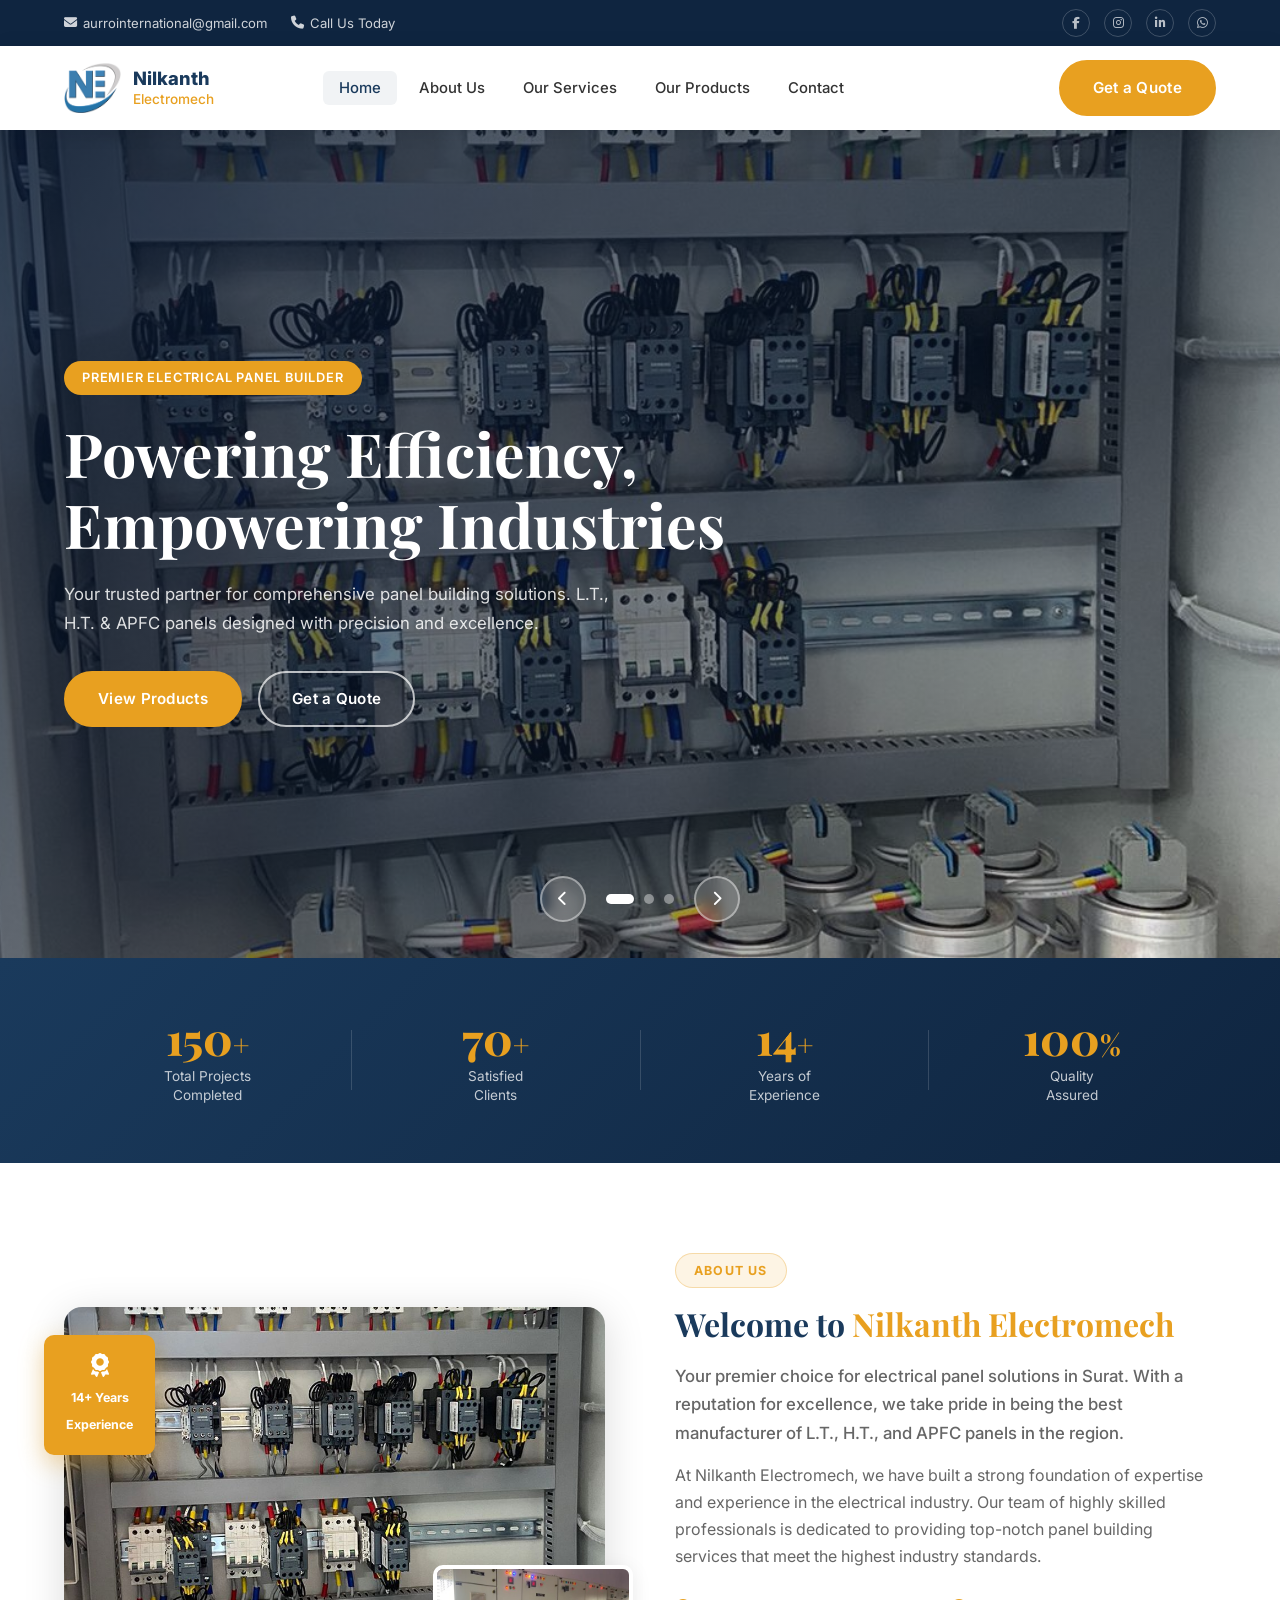
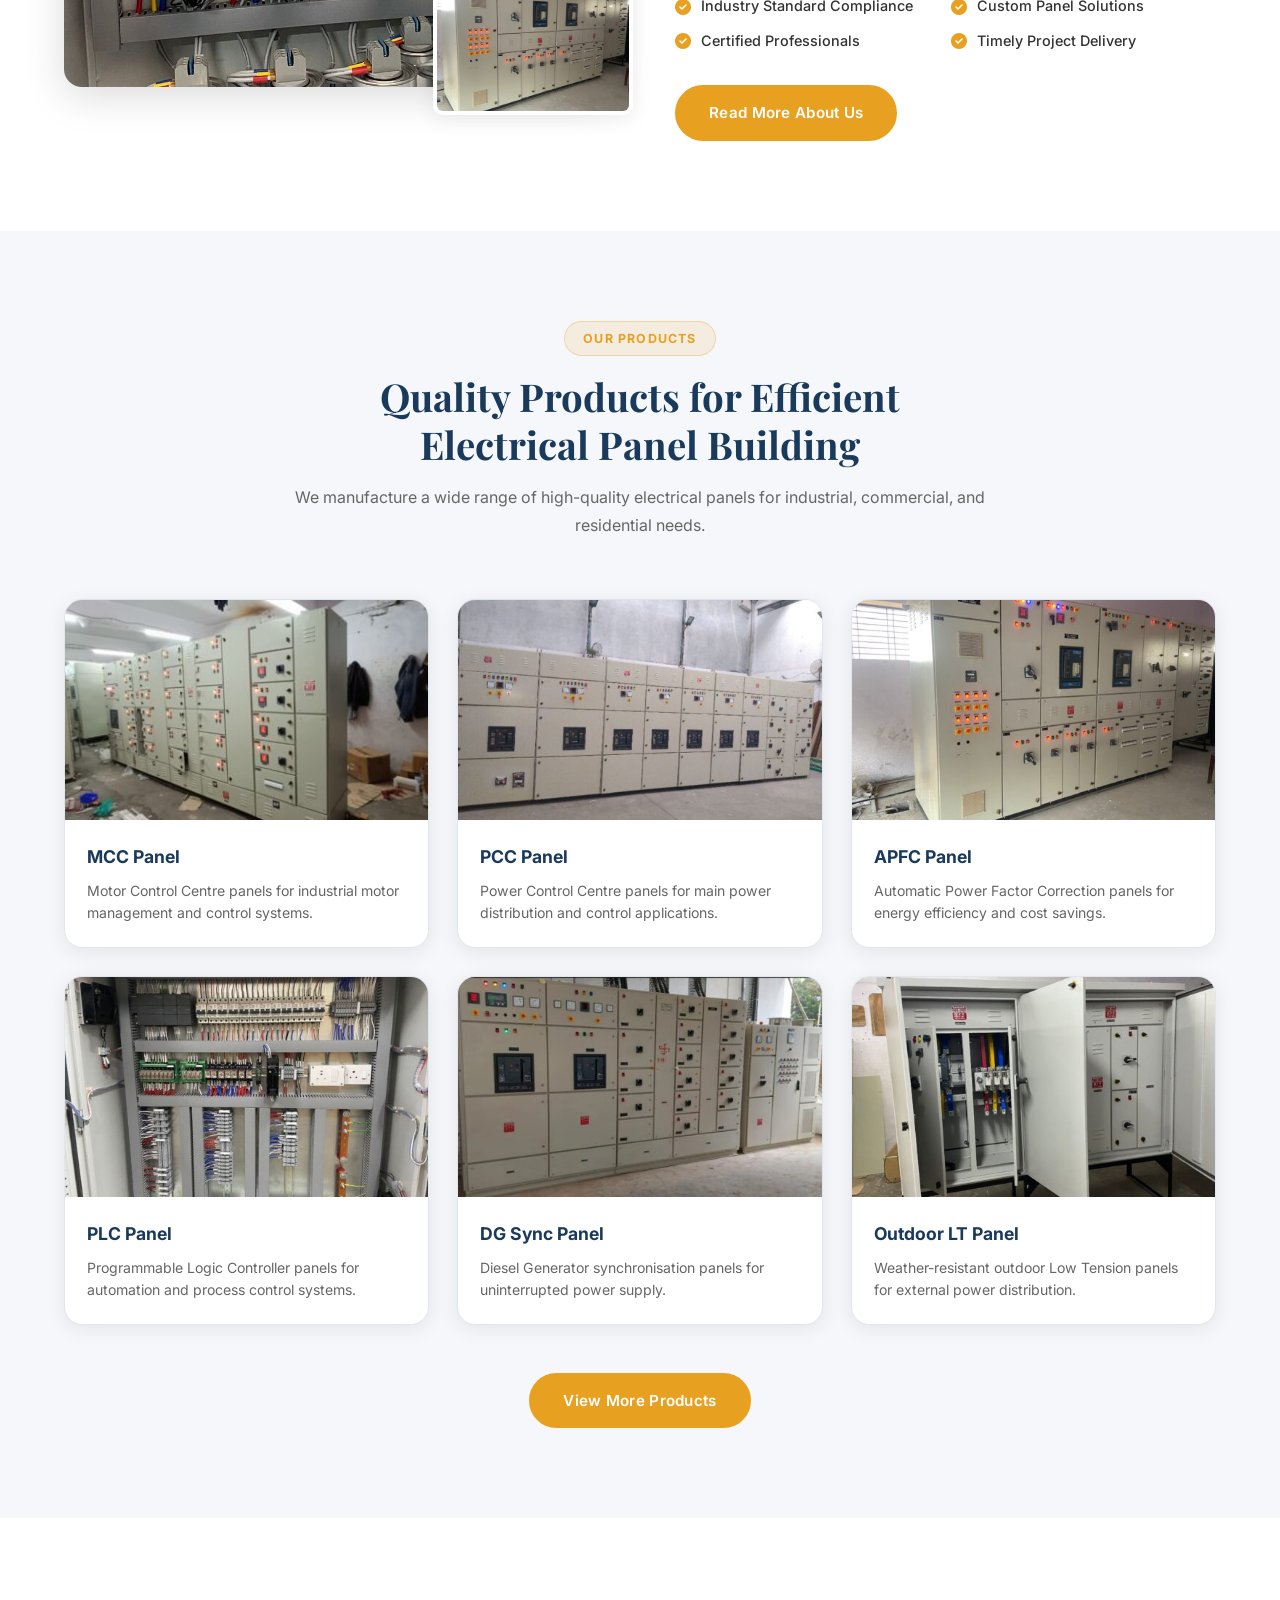
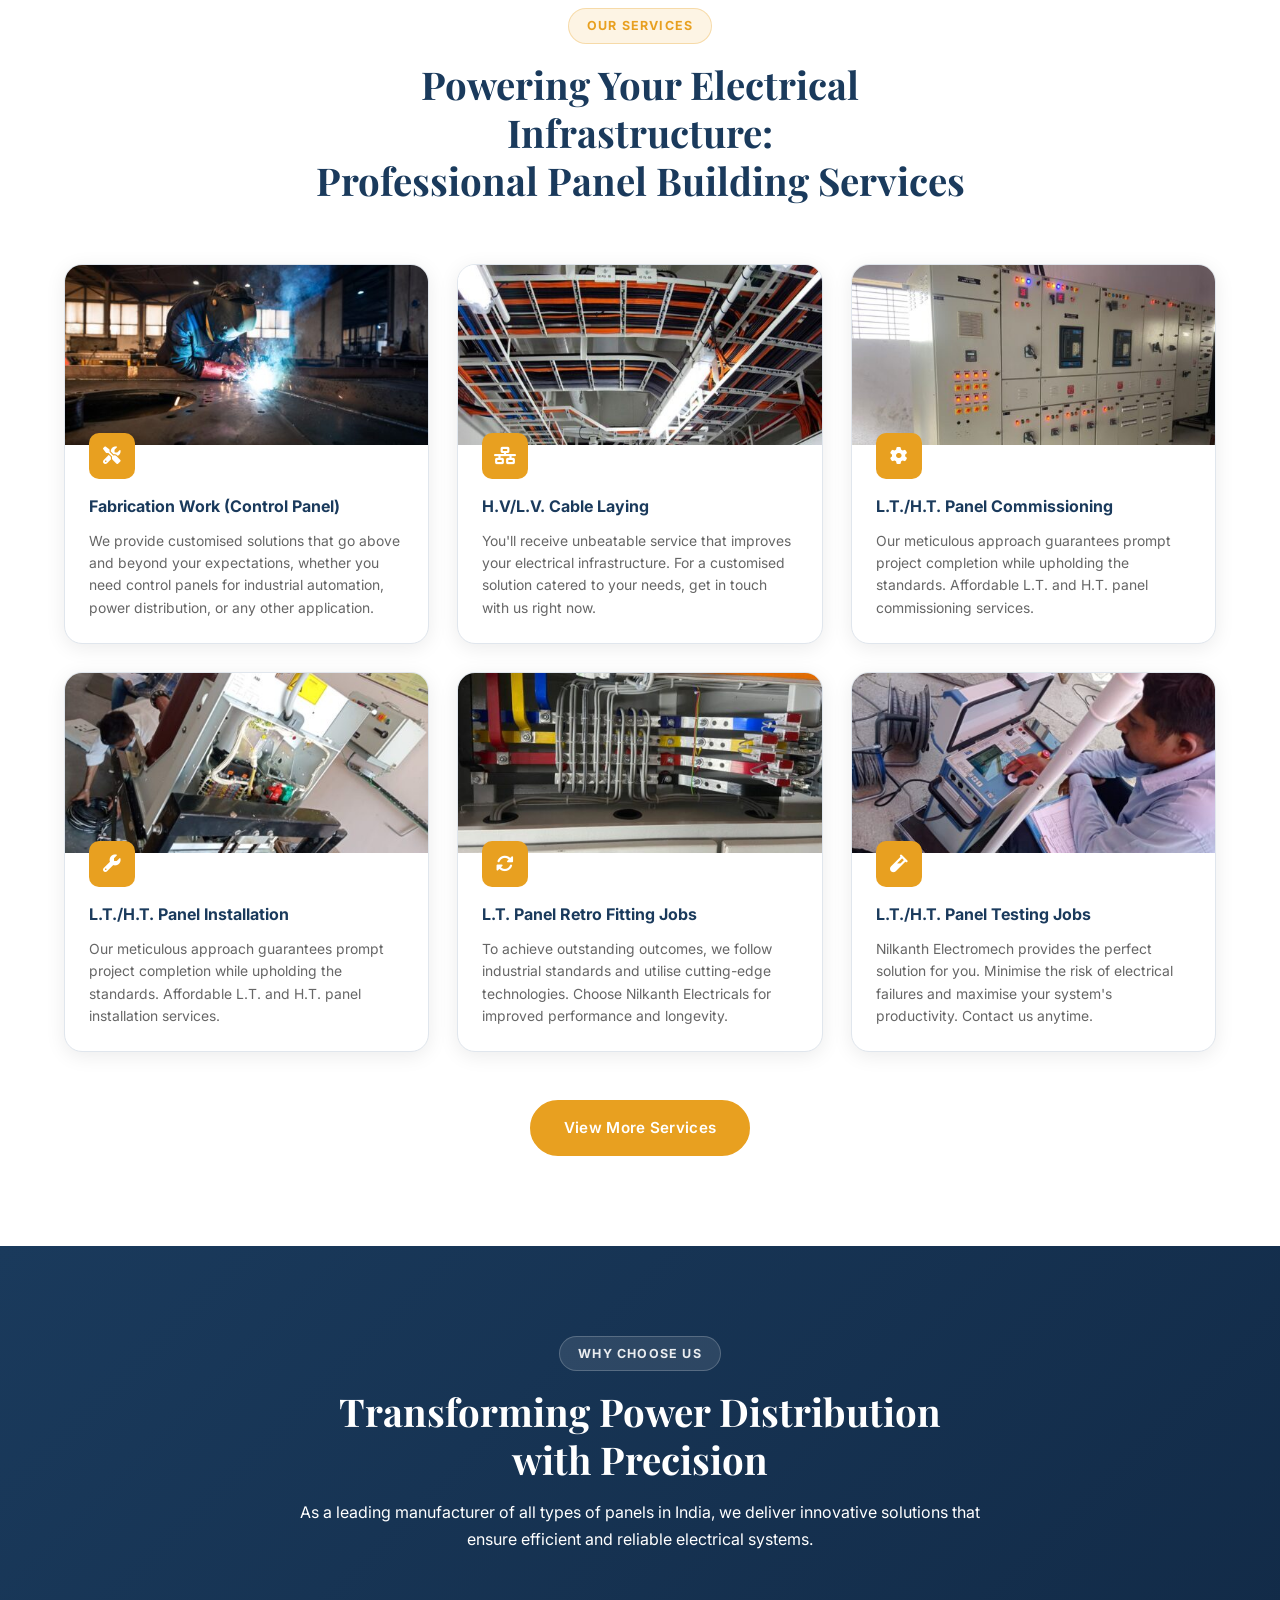
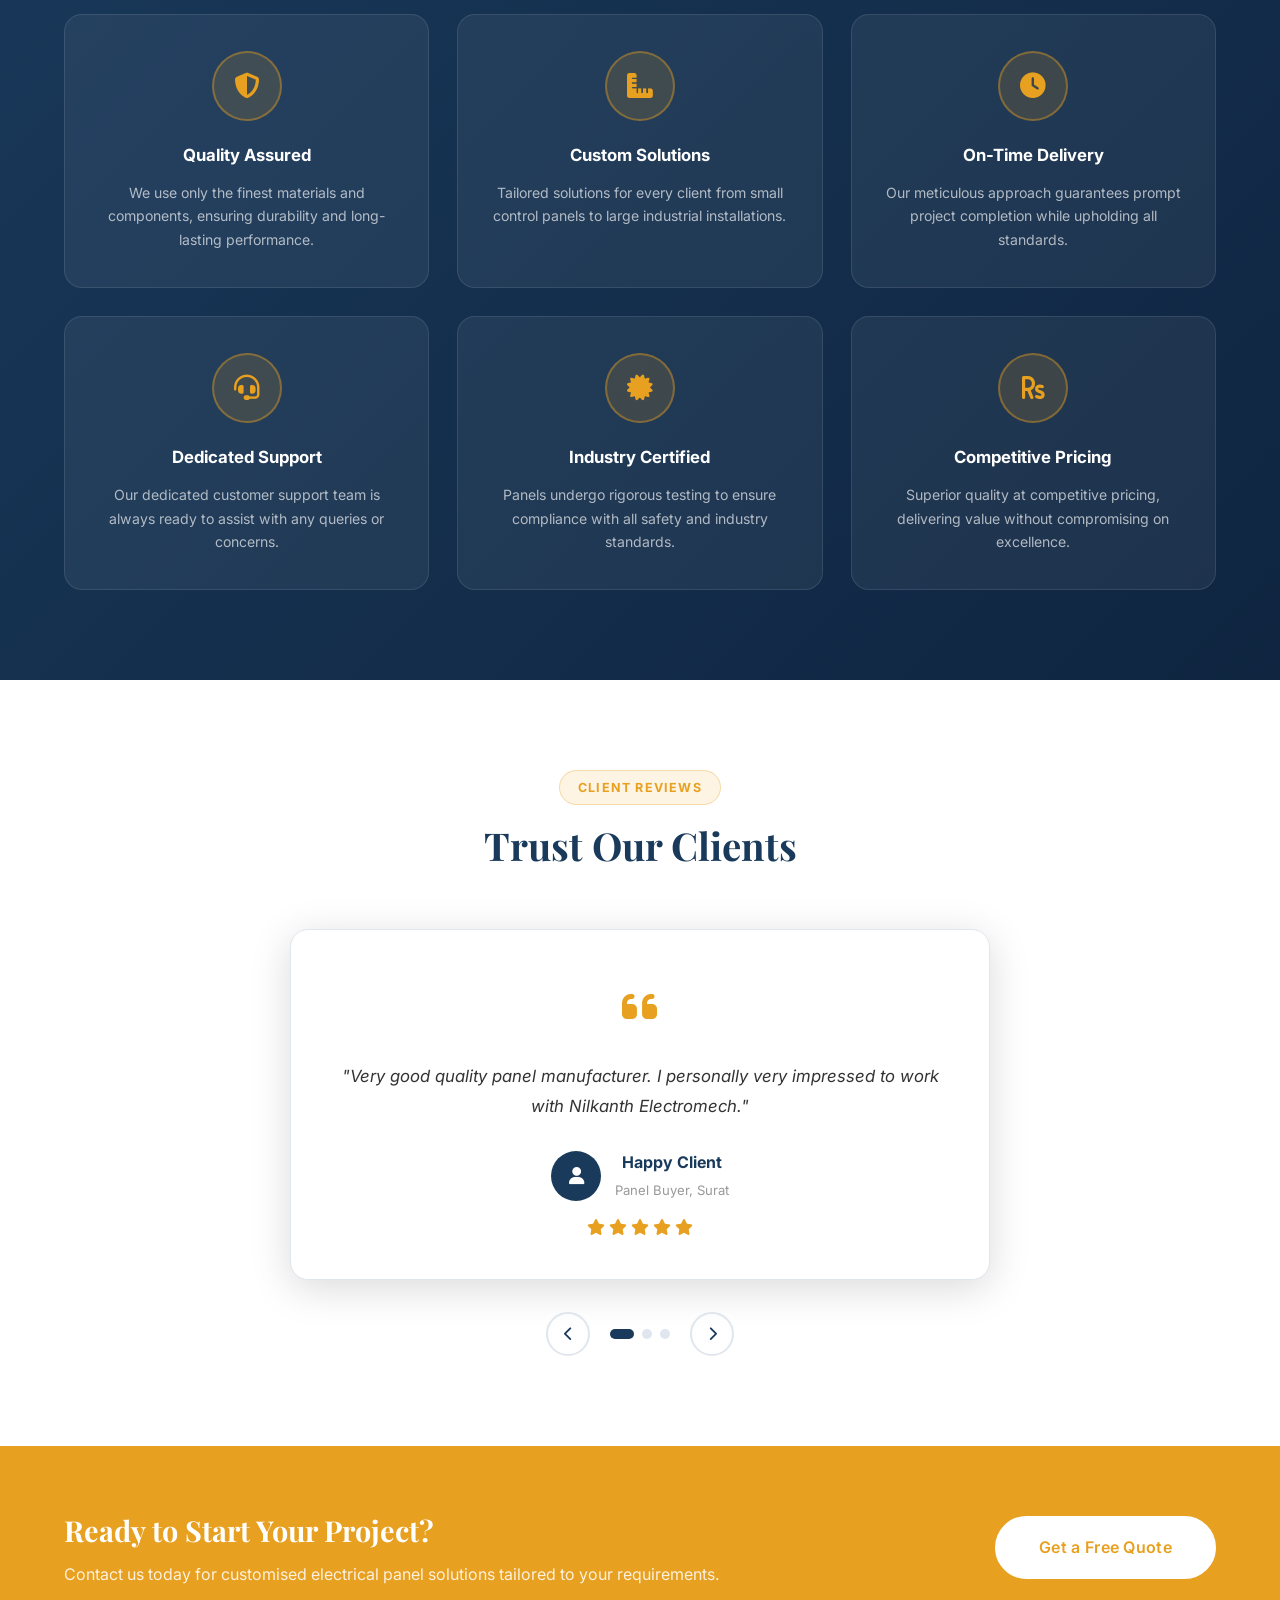
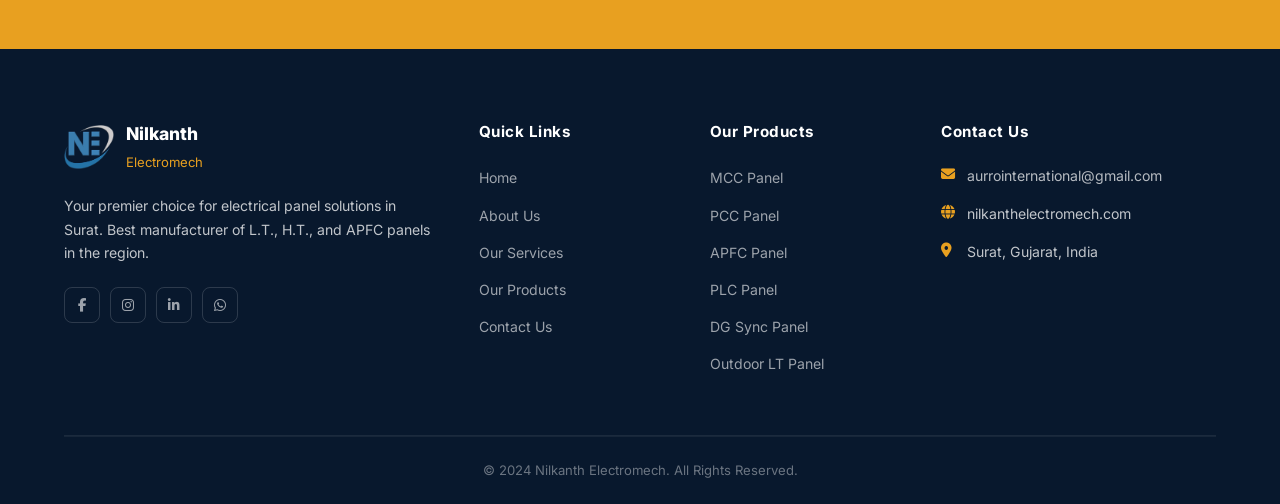
==== index.html @ 21f0c32d "Initial commit: Nilkanth Electromech website ready for GitHub Pages" ====
﻿<!DOCTYPE html>
<html lang="en">
<head>
  <meta charset="UTF-8">
  <meta name="viewport" content="width=device-width, initial-scale=1.0">
  <meta name="description" content="Nilkanth Electromech - Your premier choice for electrical panel solutions in Surat. Best manufacturer of L.T., H.T., and APFC panels.">
  <title>Nilkanth Electromech - Power Up Your Future</title>
  <link rel="stylesheet" href="style.css">
  <link href="https://fonts.googleapis.com/css2?family=Inter:wght@300;400;500;600;700;800&family=Playfair+Display:wght@600;700;800&display=swap" rel="stylesheet">
  <link rel="stylesheet" href="https://cdnjs.cloudflare.com/ajax/libs/font-awesome/6.5.0/css/all.min.css">
</head>
<body>
  <div class="topbar">
    <div class="container">
      <div class="topbar-left">
        <a href="mailto:aurrointernational@gmail.com"><i class="fas fa-envelope"></i> aurrointernational@gmail.com</a>
        <a href="tel:+91"><i class="fas fa-phone"></i> Call Us Today</a>
      </div>
      <div class="topbar-right">
        <a href="#" aria-label="Facebook"><i class="fab fa-facebook-f"></i></a>
        <a href="#" aria-label="Instagram"><i class="fab fa-instagram"></i></a>
        <a href="#" aria-label="LinkedIn"><i class="fab fa-linkedin-in"></i></a>
        <a href="#" aria-label="WhatsApp"><i class="fab fa-whatsapp"></i></a>
      </div>
    </div>
  </div>
  <header class="header" id="header">
    <div class="container">
      <div class="header-inner">
        <a href="index.html" class="logo">
          <img src="images/NE@2x.png" alt="Nilkanth Electromech" onerror="this.style.display='none';document.querySelector('.logo-fallback').style.display='block'">
          <span class="logo-fallback" style="display:none;font-size:1.3rem;font-weight:800;color:#1a3a5c">NE</span>
          <div class="logo-text"><strong>Nilkanth</strong><span>Electromech</span></div>
        </a>
        <nav class="nav" id="nav">
          <ul>
            <li><a href="index.html" class="active">Home</a></li>
            <li><a href="about.html">About Us</a></li>
            <li><a href="services.html">Our Services</a></li>
            <li><a href="products.html">Our Products</a></li>
            <li><a href="contact.html">Contact</a></li>
          </ul>
        </nav>
        <a href="contact.html" class="btn btn-primary header-cta">Get a Quote</a>
        <button class="hamburger" id="hamburger" aria-label="Menu"><span></span><span></span><span></span></button>
      </div>
    </div>
  </header>
  <section class="hero" id="hero">
    <div class="hero-slides">
      <div class="hero-slide active" style="background-image:url('images/APFC_NEW_2-1200x675.jpg')">
        <div class="hero-overlay"></div>
        <div class="hero-content container">
          <span class="hero-tag">Premier Electrical Panel Builder</span>
          <h1>Powering Efficiency,<br>Empowering Industries</h1>
          <p>Your trusted partner for comprehensive panel building solutions. L.T., H.T. & APFC panels designed with precision and excellence.</p>
          <div class="hero-btns">
            <a href="products.html" class="btn btn-primary">View Products</a>
            <a href="contact.html" class="btn btn-outline-white">Get a Quote</a>
          </div>
        </div>
      </div>
      <div class="hero-slide" style="background-image:url('images/MCC_1-1200x541.jpg')">
        <div class="hero-overlay"></div>
        <div class="hero-content container">
          <span class="hero-tag">Quality Products</span>
          <h1>Quality Products for<br>Efficient Panel Building</h1>
          <p>From small-scale control panels to large industrial installations, we provide reliable innovative solutions.</p>
          <div class="hero-btns">
            <a href="products.html" class="btn btn-primary">Our Products</a>
            <a href="about.html" class="btn btn-outline-white">Learn More</a>
          </div>
        </div>
      </div>
      <div class="hero-slide" style="background-image:url('images/fabrication_work-1200x675.jpg')">
        <div class="hero-overlay"></div>
        <div class="hero-content container">
          <span class="hero-tag">Professional Services</span>
          <h1>Powering Your Electrical<br>Infrastructure</h1>
          <p>Professional panel building services from fabrication and installation to commissioning and testing.</p>
          <div class="hero-btns">
            <a href="services.html" class="btn btn-primary">Our Services</a>
            <a href="contact.html" class="btn btn-outline-white">Contact Us</a>
          </div>
        </div>
      </div>
    </div>
    <div class="hero-controls">
      <button class="hero-prev" id="heroPrev" aria-label="Previous"><i class="fas fa-chevron-left"></i></button>
      <div class="hero-dots" id="heroDots">
        <span class="dot active" data-index="0"></span>
        <span class="dot" data-index="1"></span>
        <span class="dot" data-index="2"></span>
      </div>
      <button class="hero-next" id="heroNext" aria-label="Next"><i class="fas fa-chevron-right"></i></button>
    </div>
  </section>
  <section class="stats-banner">
    <div class="container">
      <div class="stats-grid">
        <div class="stat-item"><div class="stat-number" data-count="150">0<span>+</span></div><div class="stat-label">Total Projects<br>Completed</div></div>
        <div class="stat-divider"></div>
        <div class="stat-item"><div class="stat-number" data-count="70">0<span>+</span></div><div class="stat-label">Satisfied<br>Clients</div></div>
        <div class="stat-divider"></div>
        <div class="stat-item"><div class="stat-number" data-count="14">0<span>+</span></div><div class="stat-label">Years of<br>Experience</div></div>
        <div class="stat-divider"></div>
        <div class="stat-item"><div class="stat-number" data-count="100">0<span>%</span></div><div class="stat-label">Quality<br>Assured</div></div>
      </div>
    </div>
  </section>
  <section class="about-section section-pad">
    <div class="container">
      <div class="about-grid">
        <div class="about-images">
          <div class="img-main"><img src="images/APFC_NEW_2-1200x675.jpg" alt="Nilkanth Electromech Panel Manufacturing" loading="lazy"></div>
          <div class="img-secondary"><img src="images/Installation-e1691741094181-768x576.jpg" alt="Panel Installation" loading="lazy"></div>
          <div class="img-badge"><i class="fas fa-award"></i><span>14+ Years<br>Experience</span></div>
        </div>
        <div class="about-text">
          <span class="section-tag">About Us</span>
          <h2>Welcome to <span class="highlight">Nilkanth Electromech</span></h2>
          <p class="lead">Your premier choice for electrical panel solutions in Surat. With a reputation for excellence, we take pride in being the best manufacturer of L.T., H.T., and APFC panels in the region.</p>
          <p>At Nilkanth Electromech, we have built a strong foundation of expertise and experience in the electrical industry. Our team of highly skilled professionals is dedicated to providing top-notch panel building services that meet the highest industry standards.</p>
          <div class="about-features">
            <div class="feature-item"><i class="fas fa-check-circle"></i> Industry Standard Compliance</div>
            <div class="feature-item"><i class="fas fa-check-circle"></i> Custom Panel Solutions</div>
            <div class="feature-item"><i class="fas fa-check-circle"></i> Certified Professionals</div>
            <div class="feature-item"><i class="fas fa-check-circle"></i> Timely Project Delivery</div>
          </div>
          <a href="about.html" class="btn btn-primary">Read More About Us</a>
        </div>
      </div>
    </div>
  </section>
  <section class="products-section section-pad bg-light">
    <div class="container">
      <div class="section-header">
        <span class="section-tag">Our Products</span>
        <h2>Quality Products for Efficient<br>Electrical Panel Building</h2>
        <p>We manufacture a wide range of high-quality electrical panels for industrial, commercial, and residential needs.</p>
      </div>
      <div class="products-grid">
        <div class="product-card"><div class="product-img"><img src="images/MCC_1-500x225.jpg" alt="MCC Panel" loading="lazy"><div class="product-overlay"><a href="products.html" class="btn btn-small">View Details</a></div></div><div class="product-info"><h3>MCC Panel</h3><p>Motor Control Centre panels for industrial motor management and control systems.</p></div></div>
        <div class="product-card"><div class="product-img"><img src="images/PPC-Panel-500x375.jpeg" alt="PCC Panel" loading="lazy"><div class="product-overlay"><a href="products.html" class="btn btn-small">View Details</a></div></div><div class="product-info"><h3>PCC Panel</h3><p>Power Control Centre panels for main power distribution and control applications.</p></div></div>
        <div class="product-card"><div class="product-img"><img src="images/APFC_NEW_1-500x375.jpg" alt="APFC Panel" loading="lazy"><div class="product-overlay"><a href="products.html" class="btn btn-small">View Details</a></div></div><div class="product-info"><h3>APFC Panel</h3><p>Automatic Power Factor Correction panels for energy efficiency and cost savings.</p></div></div>
        <div class="product-card"><div class="product-img"><img src="images/PLC_NEW_1-500x375.jpg" alt="PLC Panel" loading="lazy"><div class="product-overlay"><a href="products.html" class="btn btn-small">View Details</a></div></div><div class="product-info"><h3>PLC Panel</h3><p>Programmable Logic Controller panels for automation and process control systems.</p></div></div>
        <div class="product-card"><div class="product-img"><img src="images/DG-Sync_1-500x277.jpg" alt="DG Sync Panel" loading="lazy"><div class="product-overlay"><a href="products.html" class="btn btn-small">View Details</a></div></div><div class="product-info"><h3>DG Sync Panel</h3><p>Diesel Generator synchronisation panels for uninterrupted power supply.</p></div></div>
        <div class="product-card"><div class="product-img"><img src="images/Outdoor-lt_1-500x375.jpg" alt="Outdoor LT Panel" loading="lazy"><div class="product-overlay"><a href="products.html" class="btn btn-small">View Details</a></div></div><div class="product-info"><h3>Outdoor LT Panel</h3><p>Weather-resistant outdoor Low Tension panels for external power distribution.</p></div></div>
      </div>
      <div class="section-cta"><a href="products.html" class="btn btn-primary">View More Products</a></div>
    </div>
  </section>
  <section class="services-section section-pad">
    <div class="container">
      <div class="section-header">
        <span class="section-tag">Our Services</span>
        <h2>Powering Your Electrical Infrastructure:<br>Professional Panel Building Services</h2>
      </div>
      <div class="services-grid">
        <div class="service-card"><div class="service-img"><img src="images/fabrication_work-500x281.jpg" alt="Fabrication Work" loading="lazy"></div><div class="service-content"><div class="service-icon"><i class="fas fa-tools"></i></div><h3>Fabrication Work (Control Panel)</h3><p>We provide customised solutions that go above and beyond your expectations, whether you need control panels for industrial automation, power distribution, or any other application.</p></div></div>
        <div class="service-card"><div class="service-img"><img src="images/cable_laying-500x281.jpg" alt="Cable Laying" loading="lazy"></div><div class="service-content"><div class="service-icon"><i class="fas fa-network-wired"></i></div><h3>H.V/L.V. Cable Laying</h3><p>You'll receive unbeatable service that improves your electrical infrastructure. For a customised solution catered to your needs, get in touch with us right now.</p></div></div>
        <div class="service-card"><div class="service-img"><img src="images/s_3-500x281.jpg" alt="Panel Commissioning" loading="lazy"></div><div class="service-content"><div class="service-icon"><i class="fas fa-cog"></i></div><h3>L.T./H.T. Panel Commissioning</h3><p>Our meticulous approach guarantees prompt project completion while upholding the standards. Affordable L.T. and H.T. panel commissioning services.</p></div></div>
        <div class="service-card"><div class="service-img"><img src="images/s_4-500x281.jpg" alt="Panel Installation" loading="lazy"></div><div class="service-content"><div class="service-icon"><i class="fas fa-wrench"></i></div><h3>L.T./H.T. Panel Installation</h3><p>Our meticulous approach guarantees prompt project completion while upholding the standards. Affordable L.T. and H.T. panel installation services.</p></div></div>
        <div class="service-card"><div class="service-img"><img src="images/s_5-500x281.jpg" alt="Retro Fitting" loading="lazy"></div><div class="service-content"><div class="service-icon"><i class="fas fa-sync-alt"></i></div><h3>L.T. Panel Retro Fitting Jobs</h3><p>To achieve outstanding outcomes, we follow industrial standards and utilise cutting-edge technologies. Choose Nilkanth Electricals for improved performance and longevity.</p></div></div>
        <div class="service-card"><div class="service-img"><img src="images/s_6-500x281.jpg" alt="Panel Testing" loading="lazy"></div><div class="service-content"><div class="service-icon"><i class="fas fa-vial"></i></div><h3>L.T./H.T. Panel Testing Jobs</h3><p>Nilkanth Electromech provides the perfect solution for you. Minimise the risk of electrical failures and maximise your system's productivity. Contact us anytime.</p></div></div>
      </div>
      <div class="section-cta"><a href="services.html" class="btn btn-primary">View More Services</a></div>
    </div>
  </section>
  <section class="why-us section-pad bg-dark-section">
    <div class="container">
      <div class="section-header light">
        <span class="section-tag light">Why Choose Us</span>
        <h2>Transforming Power Distribution<br>with Precision</h2>
        <p>As a leading manufacturer of all types of panels in India, we deliver innovative solutions that ensure efficient and reliable electrical systems.</p>
      </div>
      <div class="why-grid">
        <div class="why-item"><div class="why-icon"><i class="fas fa-shield-alt"></i></div><h4>Quality Assured</h4><p>We use only the finest materials and components, ensuring durability and long-lasting performance.</p></div>
        <div class="why-item"><div class="why-icon"><i class="fas fa-ruler-combined"></i></div><h4>Custom Solutions</h4><p>Tailored solutions for every client from small control panels to large industrial installations.</p></div>
        <div class="why-item"><div class="why-icon"><i class="fas fa-clock"></i></div><h4>On-Time Delivery</h4><p>Our meticulous approach guarantees prompt project completion while upholding all standards.</p></div>
        <div class="why-item"><div class="why-icon"><i class="fas fa-headset"></i></div><h4>Dedicated Support</h4><p>Our dedicated customer support team is always ready to assist with any queries or concerns.</p></div>
        <div class="why-item"><div class="why-icon"><i class="fas fa-certificate"></i></div><h4>Industry Certified</h4><p>Panels undergo rigorous testing to ensure compliance with all safety and industry standards.</p></div>
        <div class="why-item"><div class="why-icon"><i class="fas fa-rupee-sign"></i></div><h4>Competitive Pricing</h4><p>Superior quality at competitive pricing, delivering value without compromising on excellence.</p></div>
      </div>
    </div>
  </section>
  <section class="testimonials section-pad">
    <div class="container">
      <div class="section-header">
        <span class="section-tag">Client Reviews</span>
        <h2>Trust Our Clients</h2>
      </div>
      <div class="testimonial-wrapper">
        <div class="testimonial-card active" id="tCard0">
          <div class="quote-icon"><i class="fas fa-quote-left"></i></div>
          <p>"Very good quality panel manufacturer. I personally very impressed to work with Nilkanth Electromech."</p>
          <div class="testimonial-author"><div class="author-avatar"><i class="fas fa-user"></i></div><div><strong>Happy Client</strong><span>Panel Buyer, Surat</span></div></div>
          <div class="stars"><i class="fas fa-star"></i><i class="fas fa-star"></i><i class="fas fa-star"></i><i class="fas fa-star"></i><i class="fas fa-star"></i></div>
        </div>
        <div class="testimonial-card" id="tCard1">
          <div class="quote-icon"><i class="fas fa-quote-left"></i></div>
          <p>"Nilkanth Electromech is one of the best panel manufacturers in Surat and the services they provide are amazing. Keep it up and work like this!"</p>
          <div class="testimonial-author"><div class="author-avatar"><i class="fas fa-user"></i></div><div><strong>Industrial Client</strong><span>Manufacturing, Gujarat</span></div></div>
          <div class="stars"><i class="fas fa-star"></i><i class="fas fa-star"></i><i class="fas fa-star"></i><i class="fas fa-star"></i><i class="fas fa-star"></i></div>
        </div>
        <div class="testimonial-card" id="tCard2">
          <div class="quote-icon"><i class="fas fa-quote-left"></i></div>
          <p>"Excellent craftsmanship and professional services. Nilkanth Electromech delivered our APFC panels on time with perfect quality. Highly recommended!"</p>
          <div class="testimonial-author"><div class="author-avatar"><i class="fas fa-user"></i></div><div><strong>Satisfied Customer</strong><span>Commercial Project, Surat</span></div></div>
          <div class="stars"><i class="fas fa-star"></i><i class="fas fa-star"></i><i class="fas fa-star"></i><i class="fas fa-star"></i><i class="fas fa-star-half-alt"></i></div>
        </div>
        <div class="t-nav">
          <button id="tPrev"><i class="fas fa-chevron-left"></i></button>
          <div class="testimonial-dots">
            <span class="t-dot active" data-t="0"></span>
            <span class="t-dot" data-t="1"></span>
            <span class="t-dot" data-t="2"></span>
          </div>
          <button id="tNext"><i class="fas fa-chevron-right"></i></button>
        </div>
      </div>
    </div>
  </section>
  <section class="cta-strip">
    <div class="container">
      <div class="cta-strip-inner">
        <div><h3>Ready to Start Your Project?</h3><p>Contact us today for customised electrical panel solutions tailored to your requirements.</p></div>
        <a href="contact.html" class="btn btn-primary btn-large">Get a Free Quote</a>
      </div>
    </div>
  </section>
  <footer class="footer">
    <div class="container">
      <div class="footer-grid">
        <div class="footer-col">
          <a href="index.html" class="footer-logo-wrap">
            <img src="images/NE@2x.png" alt="Nilkanth Electromech" onerror="this.style.display='none'">
            <div class="footer-brand"><strong>Nilkanth</strong><span>Electromech</span></div>
          </a>
          <p>Your premier choice for electrical panel solutions in Surat. Best manufacturer of L.T., H.T., and APFC panels in the region.</p>
          <div class="footer-social">
            <a href="#" aria-label="Facebook"><i class="fab fa-facebook-f"></i></a>
            <a href="#" aria-label="Instagram"><i class="fab fa-instagram"></i></a>
            <a href="#" aria-label="LinkedIn"><i class="fab fa-linkedin-in"></i></a>
            <a href="#" aria-label="WhatsApp"><i class="fab fa-whatsapp"></i></a>
          </div>
        </div>
        <div class="footer-col"><h4>Quick Links</h4><ul><li><a href="index.html">Home</a></li><li><a href="about.html">About Us</a></li><li><a href="services.html">Our Services</a></li><li><a href="products.html">Our Products</a></li><li><a href="contact.html">Contact Us</a></li></ul></div>
        <div class="footer-col"><h4>Our Products</h4><ul><li><a href="products.html">MCC Panel</a></li><li><a href="products.html">PCC Panel</a></li><li><a href="products.html">APFC Panel</a></li><li><a href="products.html">PLC Panel</a></li><li><a href="products.html">DG Sync Panel</a></li><li><a href="products.html">Outdoor LT Panel</a></li></ul></div>
        <div class="footer-col"><h4>Contact Us</h4><div class="footer-contact"><div class="contact-item"><i class="fas fa-envelope"></i><a href="mailto:aurrointernational@gmail.com">aurrointernational@gmail.com</a></div><div class="contact-item"><i class="fas fa-globe"></i><span>nilkanthelectromech.com</span></div><div class="contact-item"><i class="fas fa-map-marker-alt"></i><span>Surat, Gujarat, India</span></div></div></div>
      </div>
      <div class="footer-bottom"><p>&copy; 2024 Nilkanth Electromech. All Rights Reserved.</p></div>
    </div>
  </footer>
  <a href="#" class="scroll-top" id="scrollTop" aria-label="Back to top"><i class="fas fa-chevron-up"></i></a>
  <script src="script.js"></script>
</body>
</html>
---- style.css ----
﻿/* ===== NILKANTH ELECTROMECH - MAIN STYLESHEET ===== */
:root {
  --primary: #1a3a5c;
  --primary-dark: #0f2540;
  --accent: #e8a020;
  --accent-dark: #c8841a;
  --text: #333;
  --text-light: #666;
  --text-muted: #999;
  --bg-light: #f5f7fa;
  --bg-dark: #0f2540;
  --white: #fff;
  --border: #e0e6ed;
  --shadow: 0 4px 20px rgba(0,0,0,0.08);
  --shadow-hover: 0 8px 40px rgba(0,0,0,0.15);
  --radius: 10px;
  --radius-lg: 18px;
  --transition: all 0.3s ease;
}
*,*::before,*::after{box-sizing:border-box;margin:0;padding:0}
html{scroll-behavior:smooth}
body{font-family:'Inter',sans-serif;color:var(--text);line-height:1.7;font-size:16px;overflow-x:hidden}
img{max-width:100%;height:auto;display:block}
a{text-decoration:none;color:inherit;transition:var(--transition)}
ul{list-style:none}
.container{max-width:1200px;margin:0 auto;padding:0 24px}
.section-pad{padding:90px 0}
.bg-light{background:var(--bg-light)}
/* BUTTONS */
.btn{display:inline-flex;align-items:center;gap:8px;padding:13px 32px;border-radius:50px;font-weight:600;font-size:.95rem;transition:var(--transition);cursor:pointer;border:2px solid transparent;letter-spacing:.3px}
.btn-primary{background:var(--accent);color:var(--white);border-color:var(--accent)}
.btn-primary:hover{background:var(--accent-dark);border-color:var(--accent-dark);transform:translateY(-2px);box-shadow:0 8px 24px rgba(232,160,32,.4)}
.btn-outline-white{background:transparent;color:var(--white);border-color:rgba(255,255,255,.7)}
.btn-outline-white:hover{background:var(--white);color:var(--primary)}
.btn-small{padding:9px 22px;font-size:.85rem}
.btn-large{padding:16px 42px;font-size:1rem}
/* TOPBAR */
.topbar{background:var(--primary-dark);color:rgba(255,255,255,.8);padding:9px 0;font-size:.82rem}
.topbar .container{display:flex;justify-content:space-between;align-items:center;flex-wrap:wrap;gap:8px}
.topbar-left{display:flex;gap:24px}
.topbar-left a{color:rgba(255,255,255,.8);display:flex;align-items:center;gap:6px}
.topbar-left a:hover{color:var(--accent)}
.topbar-right{display:flex;gap:14px}
.topbar-right a{color:rgba(255,255,255,.7);width:28px;height:28px;border:1px solid rgba(255,255,255,.2);border-radius:50%;display:flex;align-items:center;justify-content:center;font-size:.75rem}
.topbar-right a:hover{background:var(--accent);border-color:var(--accent);color:#fff}
/* HEADER */
.header{position:sticky;top:0;z-index:1000;background:#fff;box-shadow:0 2px 20px rgba(0,0,0,.08);transition:var(--transition)}
.header-inner{display:flex;align-items:center;gap:20px;padding:14px 0}
.logo{display:flex;align-items:center;gap:12px;text-decoration:none}
.logo img{height:50px;width:auto}
.logo-text{line-height:1.2}
.logo-text strong{display:block;color:var(--primary);font-size:1.15rem;font-weight:800}
.logo-text span{color:var(--accent);font-size:.85rem;font-weight:500}
.nav{margin:0 auto}
.nav ul{display:flex;gap:6px}
.nav ul li a{color:var(--text);font-weight:500;font-size:.93rem;padding:8px 16px;border-radius:6px;transition:var(--transition)}
.nav ul li a:hover,.nav ul li a.active{color:var(--primary);background:rgba(26,58,92,.06)}
.header-cta{margin-left:auto}
.hamburger{display:none;flex-direction:column;gap:5px;background:none;border:none;cursor:pointer;padding:6px}
.hamburger span{width:26px;height:2.5px;background:var(--primary);border-radius:2px;transition:var(--transition)}
/* HERO */
.hero{position:relative;height:92vh;min-height:560px;overflow:hidden}
.hero-slides{height:100%;position:relative}
.hero-slide{position:absolute;inset:0;background-size:cover;background-position:center;transition:opacity .8s ease,transform .8s ease;opacity:0;transform:scale(1.03)}
.hero-slide.active{opacity:1;transform:scale(1)}
.hero-overlay{position:absolute;inset:0;background:linear-gradient(135deg,rgba(10,25,47,.82) 0%,rgba(10,25,47,.5) 60%,transparent 100%)}
.hero-content{position:absolute;top:50%;left:50%;transform:translate(-50%,-50%);width:100%;padding:0 24px;max-width:1200px}
.hero-tag{display:inline-block;background:var(--accent);color:#fff;padding:6px 18px;border-radius:30px;font-size:.8rem;font-weight:600;letter-spacing:.8px;text-transform:uppercase;margin-bottom:22px}
.hero-content h1{font-family:'Playfair Display',serif;font-size:clamp(2rem,5vw,3.8rem);color:#fff;font-weight:700;line-height:1.18;margin-bottom:20px;max-width:700px}
.hero-content p{color:rgba(255,255,255,.85);font-size:1.05rem;max-width:560px;margin-bottom:34px}
.hero-btns{display:flex;gap:16px;flex-wrap:wrap}
.hero-controls{position:absolute;bottom:36px;left:50%;transform:translateX(-50%);display:flex;align-items:center;gap:20px;z-index:10}
.hero-prev,.hero-next{background:rgba(255,255,255,.15);border:2px solid rgba(255,255,255,.4);color:#fff;width:46px;height:46px;border-radius:50%;cursor:pointer;font-size:.95rem;display:flex;align-items:center;justify-content:center;transition:var(--transition);backdrop-filter:blur(6px)}
.hero-prev:hover,.hero-next:hover{background:var(--accent);border-color:var(--accent)}
.hero-dots{display:flex;gap:10px}
.dot{width:10px;height:10px;border-radius:50%;background:rgba(255,255,255,.4);cursor:pointer;transition:var(--transition)}
.dot.active{background:#fff;width:28px;border-radius:6px}
/* STATS BANNER */
.stats-banner{background:linear-gradient(135deg,var(--primary) 0%,var(--primary-dark) 100%);padding:48px 0}
.stats-grid{display:grid;grid-template-columns:1fr auto 1fr auto 1fr auto 1fr;align-items:center;gap:0}
.stat-item{text-align:center;padding:10px 24px}
.stat-number{font-family:'Playfair Display',serif;font-size:2.8rem;font-weight:800;color:var(--accent);line-height:1}
.stat-number span{font-size:1.8rem}
.stat-label{color:rgba(255,255,255,.75);font-size:.85rem;margin-top:6px;line-height:1.4}
.stat-divider{width:1px;height:60px;background:rgba(255,255,255,.15)}
/* SECTION HEADER */
.section-header{text-align:center;max-width:700px;margin:0 auto 60px}
.section-header.light h2,.section-header.light p{color:#fff}
.section-tag{display:inline-block;background:rgba(232,160,32,.12);color:var(--accent);padding:6px 18px;border-radius:30px;font-size:.78rem;font-weight:700;letter-spacing:1.2px;text-transform:uppercase;margin-bottom:16px;border:1px solid rgba(232,160,32,.3)}
.section-tag.light{background:rgba(255,255,255,.1);color:rgba(255,255,255,.9);border-color:rgba(255,255,255,.2)}
.section-header h2{font-family:'Playfair Display',serif;font-size:clamp(1.7rem,3vw,2.5rem);color:var(--primary);font-weight:700;line-height:1.25;margin-bottom:16px}
.section-header p{color:var(--text-light);font-size:1rem}
.section-cta{text-align:center;margin-top:48px}
.highlight{color:var(--accent)}
/* ABOUT */
.about-grid{display:grid;grid-template-columns:1fr 1fr;gap:70px;align-items:center}
.about-images{position:relative}
.img-main img{border-radius:var(--radius-lg);width:100%;height:380px;object-fit:cover;box-shadow:var(--shadow-hover)}
.img-secondary{position:absolute;bottom:-28px;right:-28px;width:200px;height:150px;border-radius:var(--radius);overflow:hidden;border:4px solid #fff;box-shadow:var(--shadow)}
.img-secondary img{width:100%;height:100%;object-fit:cover}
.img-badge{position:absolute;top:28px;left:-20px;background:var(--accent);color:#fff;padding:18px 22px;border-radius:var(--radius);text-align:center;box-shadow:0 8px 24px rgba(232,160,32,.4)}
.img-badge i{font-size:1.5rem;margin-bottom:6px;display:block}
.img-badge span{font-size:.78rem;font-weight:700;line-height:1.3}
.about-text .section-tag{display:inline-block;margin-bottom:16px}
.about-text h2{font-family:'Playfair Display',serif;font-size:clamp(1.6rem,2.5vw,2.2rem);color:var(--primary);font-weight:700;line-height:1.25;margin-bottom:18px}
.lead{font-size:1.05rem;color:var(--text);font-weight:500;margin-bottom:16px}
.about-text p{color:var(--text-light);margin-bottom:14px}
.about-features{display:grid;grid-template-columns:1fr 1fr;gap:10px;margin:24px 0 32px}
.feature-item{display:flex;align-items:center;gap:10px;font-size:.9rem;font-weight:500;color:var(--text)}
.feature-item i{color:var(--accent);font-size:1rem}
/* PRODUCTS */
.products-grid{display:grid;grid-template-columns:repeat(3,1fr);gap:28px}
.product-card{background:#fff;border-radius:var(--radius-lg);overflow:hidden;box-shadow:var(--shadow);transition:var(--transition);border:1px solid var(--border)}
.product-card:hover{transform:translateY(-8px);box-shadow:var(--shadow-hover)}
.product-img{position:relative;overflow:hidden;height:220px}
.product-img img{width:100%;height:100%;object-fit:cover;transition:transform .5s ease}
.product-card:hover .product-img img{transform:scale(1.07)}
.product-overlay{position:absolute;inset:0;background:rgba(15,37,64,.6);display:flex;align-items:center;justify-content:center;opacity:0;transition:var(--transition)}
.product-card:hover .product-overlay{opacity:1}
.product-info{padding:22px}
.product-info h3{font-size:1.1rem;font-weight:700;color:var(--primary);margin-bottom:8px}
.product-info p{font-size:.88rem;color:var(--text-light);line-height:1.6}
/* SERVICES */
.services-grid{display:grid;grid-template-columns:repeat(3,1fr);gap:28px}
.service-card{background:#fff;border-radius:var(--radius-lg);overflow:hidden;box-shadow:var(--shadow);transition:var(--transition);border:1px solid var(--border)}
.service-card:hover{transform:translateY(-6px);box-shadow:var(--shadow-hover)}
.service-img{height:180px;overflow:hidden}
.service-img img{width:100%;height:100%;object-fit:cover;transition:transform .5s ease}
.service-card:hover .service-img img{transform:scale(1.07)}
.service-content{padding:24px}
.service-icon{width:46px;height:46px;background:rgba(26,58,92,.08);border-radius:10px;display:flex;align-items:center;justify-content:center;margin-bottom:14px;margin-top:-36px;position:relative;background:var(--accent);color:#fff;font-size:1.1rem}
.service-content h3{font-size:1rem;font-weight:700;color:var(--primary);margin-bottom:10px}
.service-content p{font-size:.87rem;color:var(--text-light);line-height:1.6}
/* WHY US */
.bg-dark-section{background:linear-gradient(135deg,var(--primary) 0%,var(--primary-dark) 100%)}
.why-grid{display:grid;grid-template-columns:repeat(3,1fr);gap:28px}
.why-item{background:rgba(255,255,255,.06);border:1px solid rgba(255,255,255,.1);border-radius:var(--radius-lg);padding:36px 28px;text-align:center;transition:var(--transition)}
.why-item:hover{background:rgba(255,255,255,.12);transform:translateY(-4px)}
.why-icon{width:70px;height:70px;background:rgba(232,160,32,.15);border:2px solid rgba(232,160,32,.4);border-radius:50%;display:flex;align-items:center;justify-content:center;margin:0 auto 20px;font-size:1.6rem;color:var(--accent)}
.why-item h4{font-size:1.05rem;font-weight:700;color:#fff;margin-bottom:12px}
.why-item p{font-size:.88rem;color:rgba(255,255,255,.65);line-height:1.65}
/* TESTIMONIALS */
.testimonial-wrapper{max-width:700px;margin:0 auto;position:relative}
.testimonial-card{display:none;background:#fff;border-radius:var(--radius-lg);padding:44px;box-shadow:var(--shadow-hover);border:1px solid var(--border);text-align:center;animation:fadeIn .4s ease}
.testimonial-card.active{display:block}
@keyframes fadeIn{from{opacity:0;transform:translateY(10px)}to{opacity:1;transform:translateY(0)}}
.quote-icon{font-size:2.5rem;color:var(--accent);margin-bottom:20px}
.testimonial-card p{font-size:1.05rem;font-style:italic;color:var(--text);line-height:1.75;margin-bottom:28px}
.testimonial-author{display:flex;align-items:center;justify-content:center;gap:14px;margin-bottom:16px}
.author-avatar{width:50px;height:50px;background:var(--primary);border-radius:50%;display:flex;align-items:center;justify-content:center;color:#fff;font-size:1.1rem}
.testimonial-author strong{display:block;font-weight:700;color:var(--primary)}
.testimonial-author span{font-size:.82rem;color:var(--text-muted)}
.stars{color:var(--accent);font-size:1rem;display:flex;gap:4px;justify-content:center}
.t-nav{display:flex;align-items:center;justify-content:center;gap:20px;margin-top:32px}
.t-nav button{background:none;border:2px solid var(--border);width:44px;height:44px;border-radius:50%;cursor:pointer;color:var(--primary);font-size:.9rem;transition:var(--transition);display:flex;align-items:center;justify-content:center}
.t-nav button:hover{background:var(--primary);border-color:var(--primary);color:#fff}
.testimonial-dots{display:flex;gap:8px}
.t-dot{width:10px;height:10px;border-radius:50%;background:var(--border);cursor:pointer;transition:var(--transition)}
.t-dot.active{background:var(--primary);width:24px;border-radius:6px}
/* CTA STRIP */
.cta-strip{background:var(--accent);padding:60px 0}
.cta-strip-inner{display:flex;justify-content:space-between;align-items:center;gap:30px;flex-wrap:wrap}
.cta-strip h3{font-family:'Playfair Display',serif;font-size:1.8rem;color:#fff;font-weight:700;margin-bottom:6px}
.cta-strip p{color:rgba(255,255,255,.85)}
.cta-strip .btn-primary{background:#fff;color:var(--accent);border-color:#fff}
.cta-strip .btn-primary:hover{background:var(--primary);border-color:var(--primary);color:#fff}
/* FOOTER */
.footer{background:#08182d;color:rgba(255,255,255,.75);padding:70px 0 0}
.footer-grid{display:grid;grid-template-columns:2fr 1fr 1fr 1.5fr;gap:48px;padding-bottom:48px;border-bottom:1px solid rgba(255,255,255,.08)}
.footer-logo-wrap{display:flex;align-items:center;gap:12px;margin-bottom:18px}
.footer-logo-wrap img{height:44px}
.footer-brand strong{display:block;color:#fff;font-size:1.1rem;font-weight:800}
.footer-brand span{color:var(--accent);font-size:.82rem}
.footer-col > p{font-size:.88rem;line-height:1.7;margin-bottom:22px}
.footer-col h4{color:#fff;font-size:.95rem;font-weight:700;margin-bottom:20px;letter-spacing:.5px}
.footer-col ul li{margin-bottom:10px}
.footer-col ul li a{font-size:.88rem;color:rgba(255,255,255,.6);transition:var(--transition)}
.footer-col ul li a:hover{color:var(--accent);padding-left:6px}
.footer-social{display:flex;gap:10px}
.footer-social a{width:36px;height:36px;border:1px solid rgba(255,255,255,.15);border-radius:8px;display:flex;align-items:center;justify-content:center;color:rgba(255,255,255,.6);font-size:.85rem;transition:var(--transition)}
.footer-social a:hover{background:var(--accent);border-color:var(--accent);color:#fff}
.footer-contact .contact-item{display:flex;align-items:flex-start;gap:12px;margin-bottom:14px;font-size:.88rem}
.footer-contact .contact-item i{color:var(--accent);margin-top:3px;min-width:14px}
.footer-contact .contact-item a{color:rgba(255,255,255,.7)}
.footer-contact .contact-item a:hover{color:var(--accent)}
.footer-bottom{text-align:center;padding:22px 0;border-top:1px solid rgba(255,255,255,.06);font-size:.82rem;color:rgba(255,255,255,.4)}
/* SCROLL TOP */
.scroll-top{position:fixed;bottom:30px;right:30px;width:46px;height:46px;background:var(--primary);color:#fff;border-radius:50%;display:flex;align-items:center;justify-content:center;font-size:.9rem;box-shadow:var(--shadow-hover);z-index:999;opacity:0;transform:translateY(20px);transition:var(--transition)}
.scroll-top.visible{opacity:1;transform:translateY(0)}
.scroll-top:hover{background:var(--accent)}
/* PAGE HERO */
.page-hero{background:linear-gradient(135deg,var(--primary) 0%,var(--primary-dark) 100%);padding:80px 0 60px;text-align:center}
.page-hero h1{font-family:'Playfair Display',serif;font-size:clamp(2rem,4vw,3rem);color:#fff;font-weight:700;margin-bottom:12px}
.page-hero p{color:rgba(255,255,255,.75);font-size:1rem}
.breadcrumb{display:flex;gap:10px;align-items:center;justify-content:center;margin-bottom:16px;font-size:.85rem}
.breadcrumb a{color:rgba(255,255,255,.7)}
.breadcrumb a:hover{color:var(--accent)}
.breadcrumb span{color:rgba(255,255,255,.4)}
/* ABOUT PAGE */
.about-full-grid{display:grid;grid-template-columns:1fr 1fr;gap:60px;align-items:start}
.full-about-img img{border-radius:var(--radius-lg);width:100%;height:450px;object-fit:cover}
/* GALLERY GRID */
.gallery-grid{display:grid;grid-template-columns:repeat(3,1fr);gap:16px}
.gallery-item{border-radius:var(--radius);overflow:hidden;height:200px;cursor:pointer;transition:var(--transition)}
.gallery-item img{width:100%;height:100%;object-fit:cover;transition:transform .4s ease}
.gallery-item:hover img{transform:scale(1.08)}
/* PRODUCTS PAGE */
.products-page-grid{display:grid;grid-template-columns:repeat(3,1fr);gap:30px}
.product-page-card{background:#fff;border-radius:var(--radius-lg);overflow:hidden;box-shadow:var(--shadow);border:1px solid var(--border)}
.product-page-card .product-img{height:250px}
.product-page-card .product-info{padding:26px}
.product-page-card .product-info h3{font-size:1.15rem;margin-bottom:10px;color:var(--primary)}
/* CONTACT PAGE */
.contact-grid{display:grid;grid-template-columns:1fr 1.5fr;gap:60px}
.contact-info-box{background:var(--primary);color:#fff;border-radius:var(--radius-lg);padding:44px;height:fit-content}
.contact-info-box h3{font-family:'Playfair Display',serif;font-size:1.6rem;margin-bottom:8px}
.contact-info-box p{color:rgba(255,255,255,.7);margin-bottom:34px}
.contact-detail{display:flex;gap:16px;align-items:flex-start;margin-bottom:26px}
.contact-detail-icon{width:46px;height:46px;background:rgba(255,255,255,.1);border-radius:10px;display:flex;align-items:center;justify-content:center;color:var(--accent);font-size:1.1rem;flex-shrink:0}
.contact-detail h5{font-size:.85rem;color:rgba(255,255,255,.6);margin-bottom:4px}
.contact-detail p{font-size:.95rem;color:#fff}
.contact-form-box{background:#fff;border-radius:var(--radius-lg);padding:44px;box-shadow:var(--shadow)}
.contact-form-box h3{font-family:'Playfair Display',serif;font-size:1.5rem;color:var(--primary);margin-bottom:8px}
.contact-form-box p{color:var(--text-light);margin-bottom:30px}
.form-group{margin-bottom:20px}
.form-row{display:grid;grid-template-columns:1fr 1fr;gap:16px}
.form-group label{display:block;font-size:.85rem;font-weight:600;color:var(--text);margin-bottom:7px}
.form-group input,.form-group textarea,.form-group select{width:100%;padding:13px 18px;border:2px solid var(--border);border-radius:10px;font-size:.93rem;font-family:inherit;color:var(--text);transition:var(--transition);background:#fafbfc}
.form-group input:focus,.form-group textarea:focus{outline:none;border-color:var(--primary);background:#fff;box-shadow:0 0 0 4px rgba(26,58,92,.07)}
.form-group textarea{min-height:130px;resize:vertical}
.form-submit{width:100%;padding:15px;font-size:1rem}
/* SERVICES PAGE */
.service-detail-card{display:grid;grid-template-columns:1fr 1.5fr;gap:0;border-radius:var(--radius-lg);overflow:hidden;box-shadow:var(--shadow);background:#fff;border:1px solid var(--border);margin-bottom:40px}
.service-detail-card.reverse{direction:rtl}
.service-detail-card.reverse > *{direction:ltr}
.service-detail-img{height:280px;overflow:hidden}
.service-detail-img img{width:100%;height:100%;object-fit:cover}
.service-detail-content{padding:40px}
.service-detail-content .service-icon{width:50px;height:50px;background:rgba(26,58,92,.08);border-radius:10px;display:flex;align-items:center;justify-content:center;margin-bottom:16px;color:var(--primary);font-size:1.2rem}
.service-detail-content h3{font-family:'Playfair Display',serif;font-size:1.4rem;color:var(--primary);margin-bottom:12px}
.service-detail-content p{color:var(--text-light);line-height:1.7}
/* RESPONSIVE */
@media(max-width:1024px){
  .products-grid,.services-grid{grid-template-columns:repeat(2,1fr)}
  .why-grid{grid-template-columns:repeat(2,1fr)}
  .about-grid,.about-full-grid{grid-template-columns:1fr;gap:40px}
  .img-secondary{display:none}
  .footer-grid{grid-template-columns:1fr 1fr}
  .service-detail-card{grid-template-columns:1fr}
  .service-detail-card.reverse{direction:ltr}
}
@media(max-width:768px){
  .topbar-left{display:none}
  .hamburger{display:flex}
  .nav{position:fixed;top:0;right:-100%;width:280px;height:100vh;background:#fff;flex-direction:column;padding:80px 32px 32px;box-shadow:-4px 0 30px rgba(0,0,0,.1);transition:right .3s ease;z-index:999}
  .nav.open{right:0}
  .nav ul{flex-direction:column;gap:4px}
  .nav ul li a{display:block;padding:12px 16px;font-size:1rem}
  .header-cta{display:none}
  .hero{height:75vh}
  .hero-content h1{font-size:1.8rem}
  .stats-grid{grid-template-columns:1fr 1fr;gap:20px}
  .stat-divider{display:none}
  .products-grid,.services-grid,.gallery-grid,.products-page-grid{grid-template-columns:1fr}
  .why-grid{grid-template-columns:1fr}
  .cta-strip-inner{flex-direction:column;text-align:center}
  .footer-grid{grid-template-columns:1fr}
  .contact-grid{grid-template-columns:1fr}
  .form-row{grid-template-columns:1fr}
  .about-features{grid-template-columns:1fr}
}
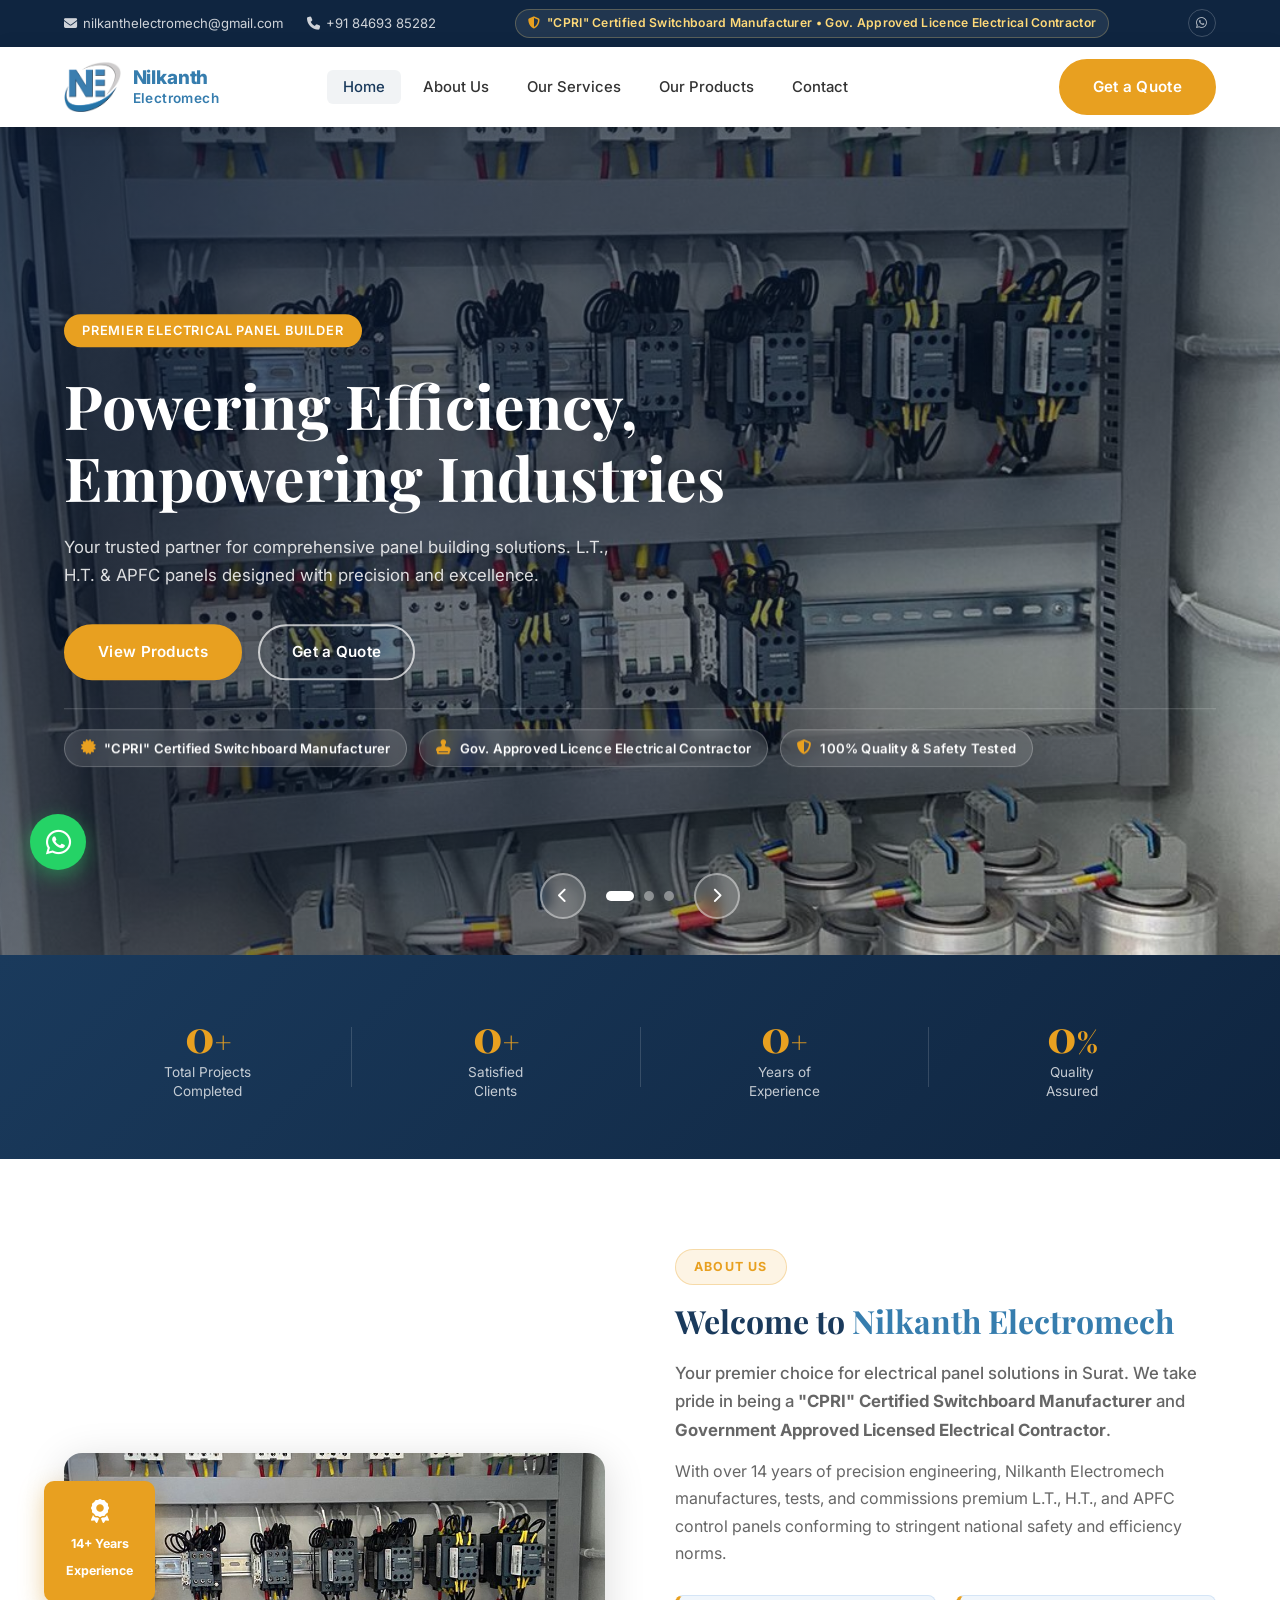
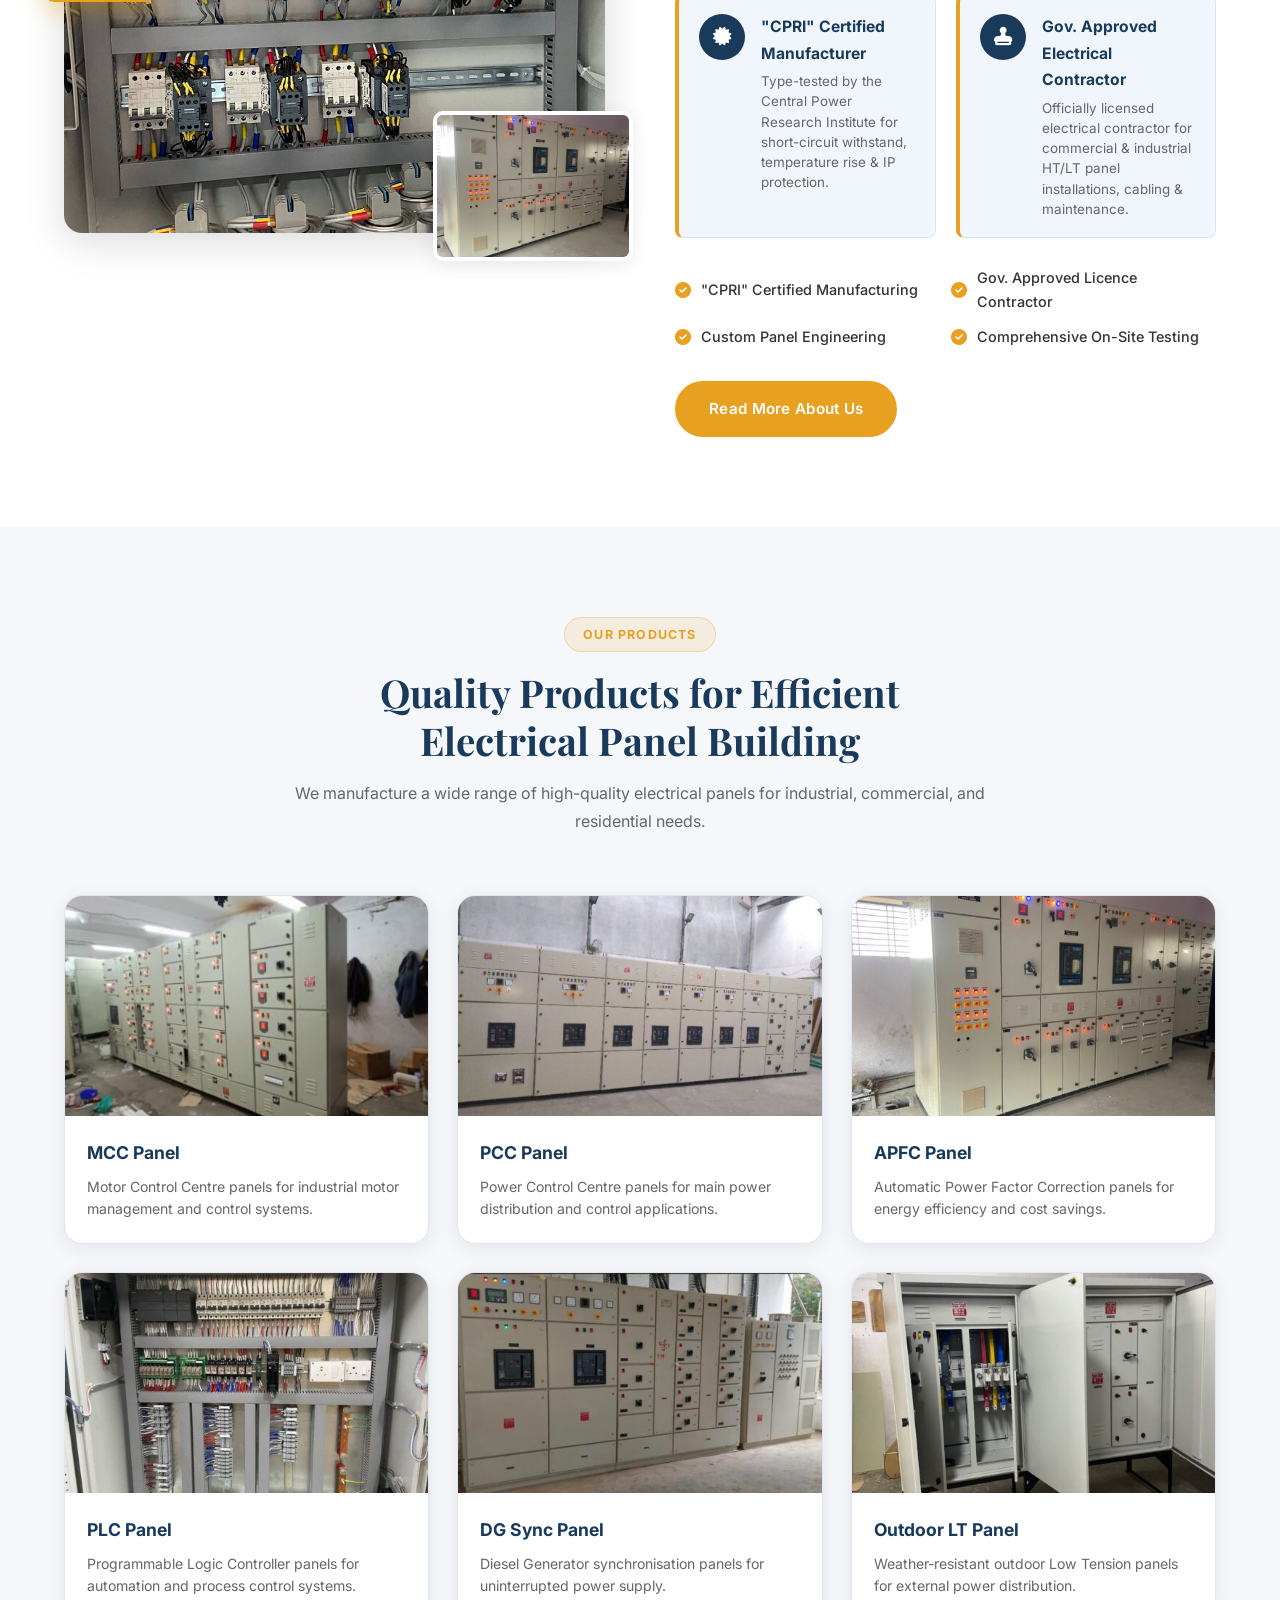
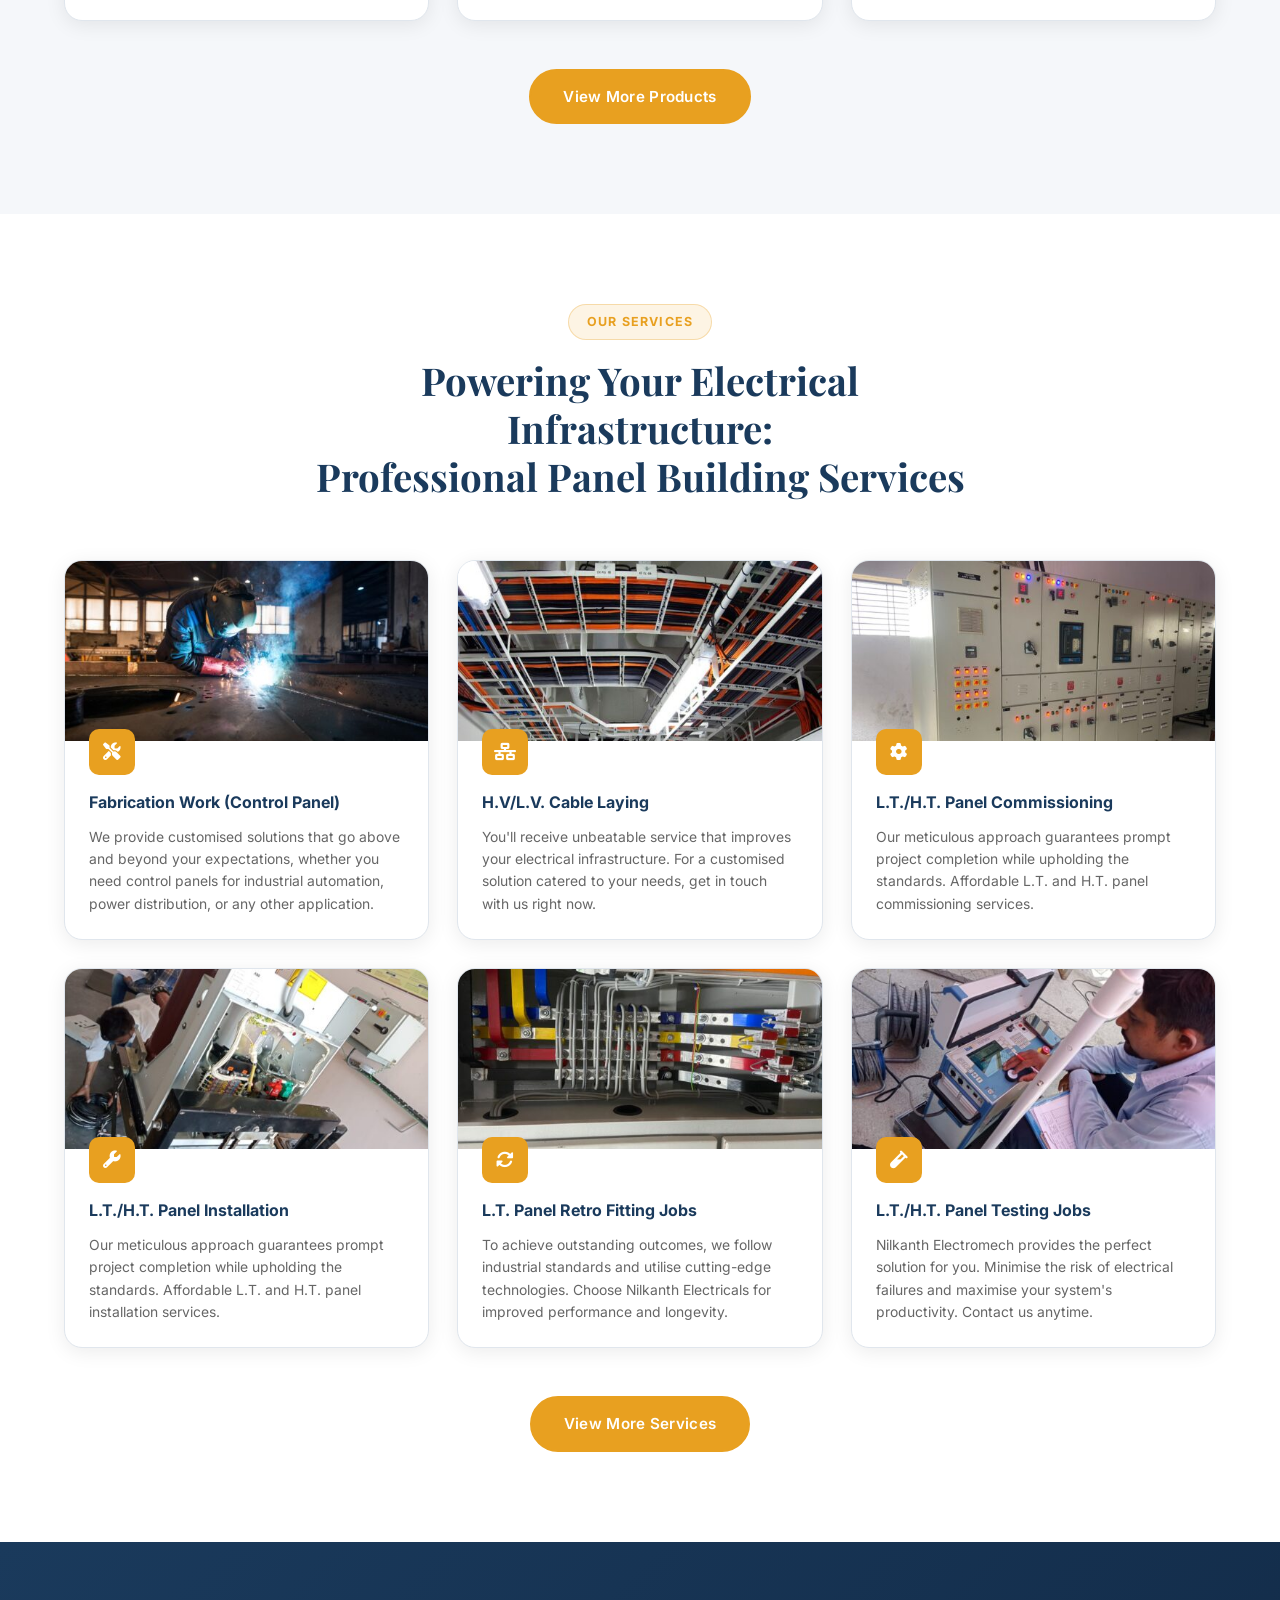
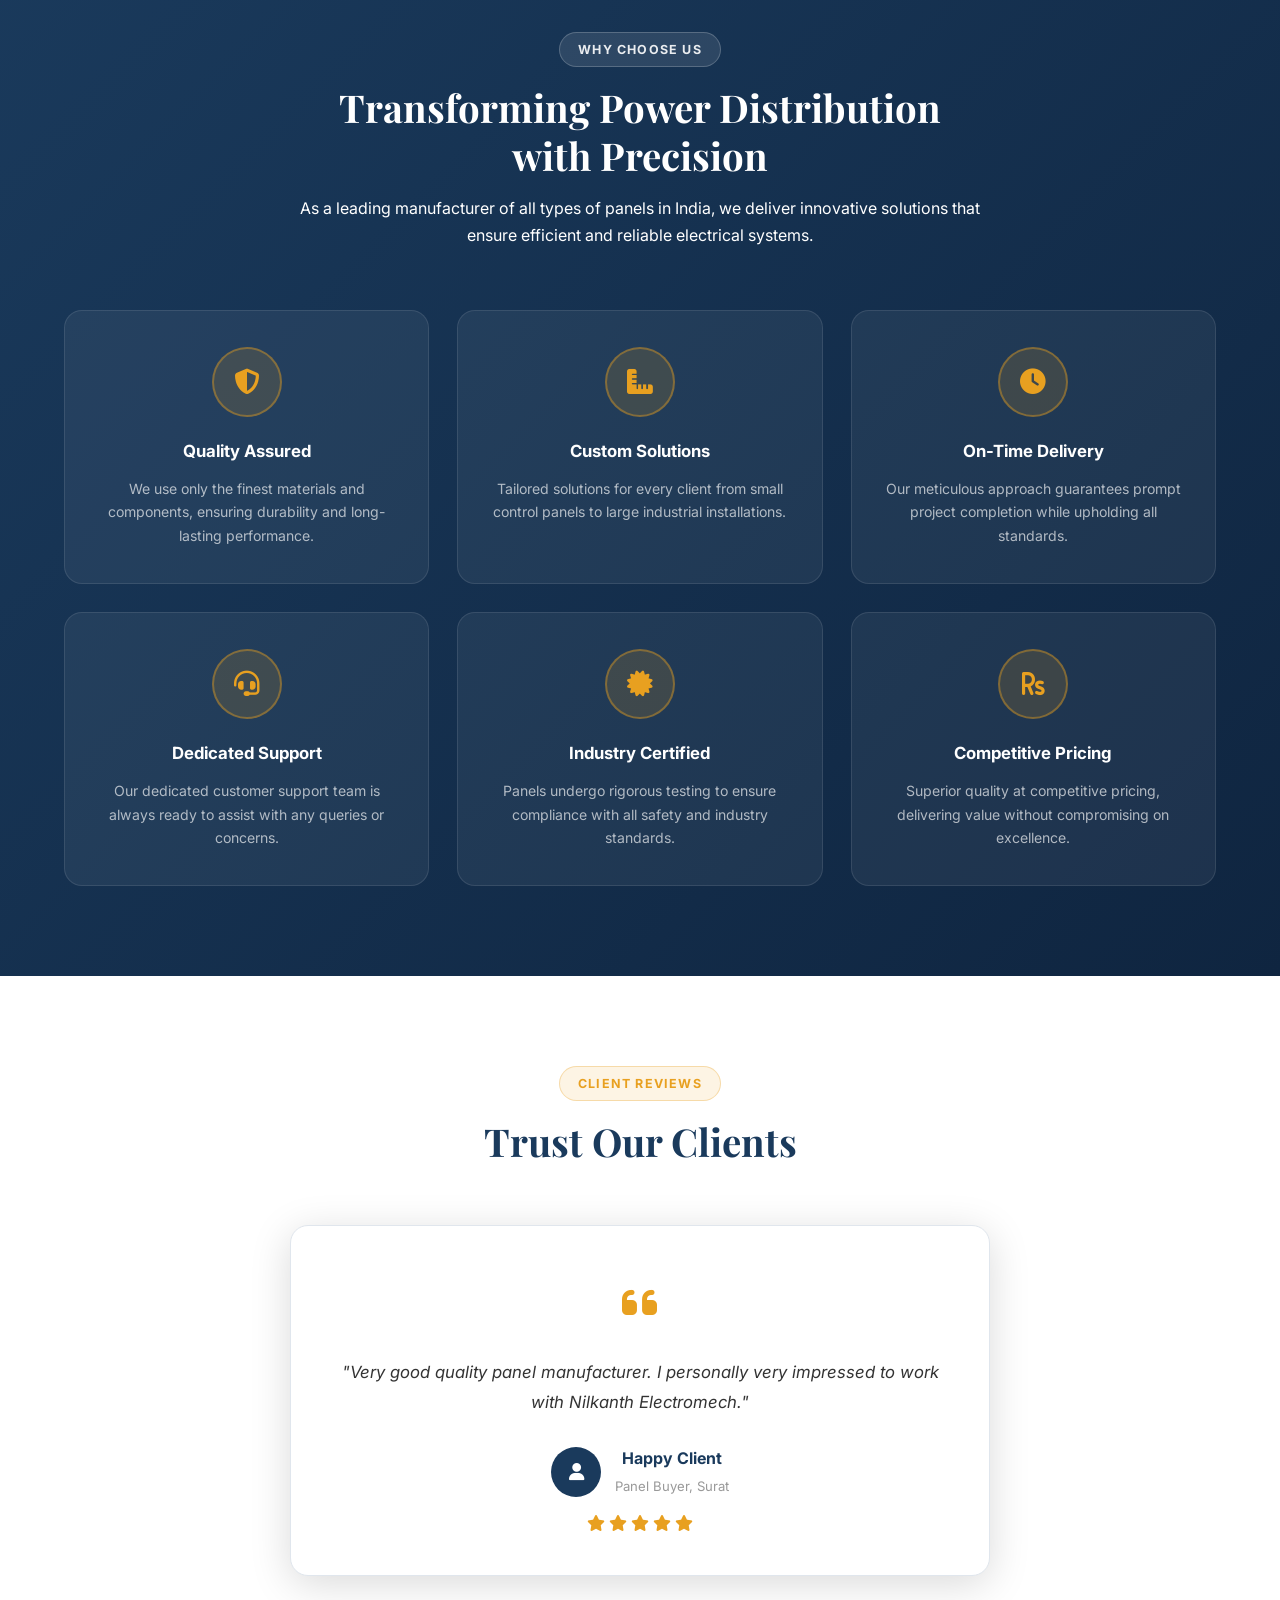
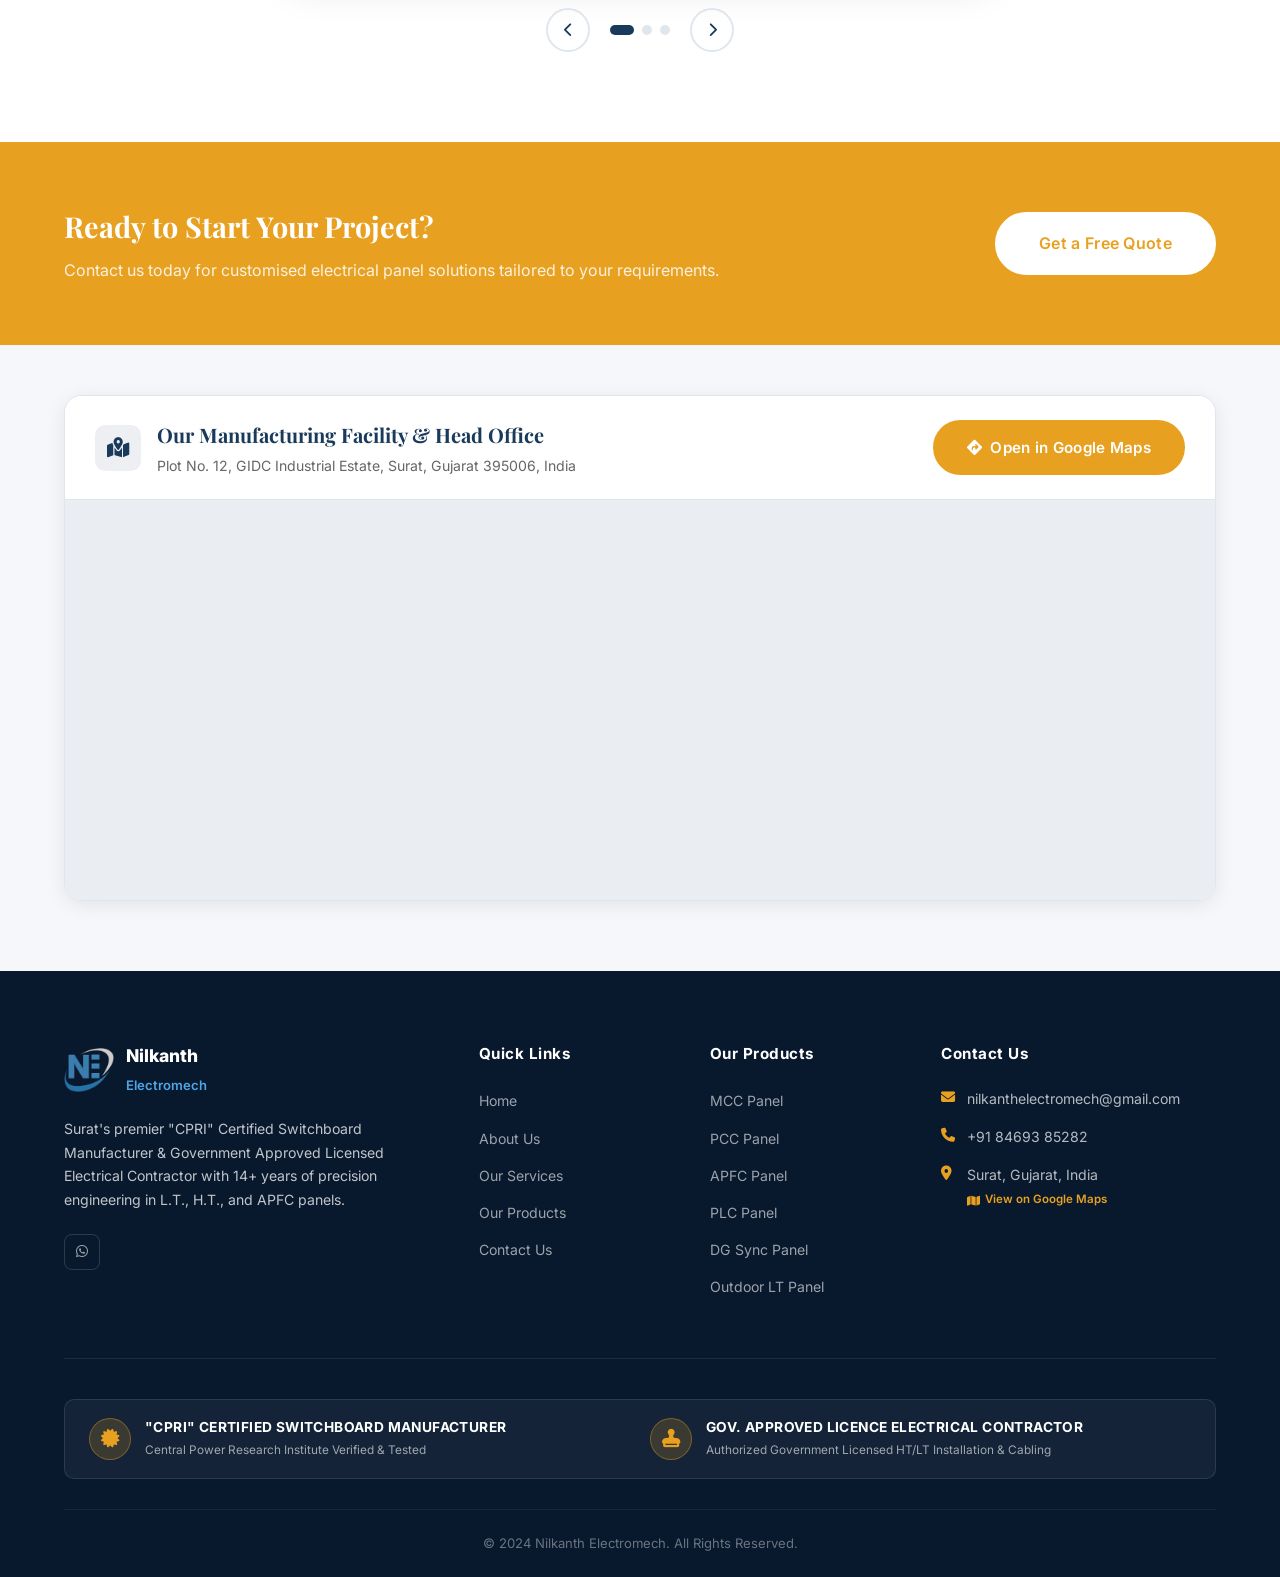
==== commit a8164b1c: "Update site content, branding logos, images, and admin configuration" ====
--- a/index.html
+++ b/index.html
@@ -1,4 +1,4 @@
-﻿<!DOCTYPE html>
+<!DOCTYPE html>
 <html lang="en">
 <head>
   <meta charset="UTF-8">
@@ -13,23 +13,25 @@
   <div class="topbar">
     <div class="container">
       <div class="topbar-left">
-        <a href="mailto:aurrointernational@gmail.com"><i class="fas fa-envelope"></i> aurrointernational@gmail.com</a>
-        <a href="tel:+91"><i class="fas fa-phone"></i> Call Us Today</a>
+        <a href="mailto:nilkanthelectromech@gmail.com"><i class="fas fa-envelope"></i> nilkanthelectromech@gmail.com</a>
+        <a href="tel:+918469385282"><i class="fas fa-phone"></i> +91 84693 85282</a>
+      </div>
+      <div class="topbar-center">
+        <span class="topbar-cert"><i class="fas fa-shield-alt"></i> "CPRI" Certified Switchboard Manufacturer &bull; Gov. Approved Licence Electrical Contractor</span>
       </div>
       <div class="topbar-right">
-        <a href="#" aria-label="Facebook"><i class="fab fa-facebook-f"></i></a>
-        <a href="#" aria-label="Instagram"><i class="fab fa-instagram"></i></a>
-        <a href="#" aria-label="LinkedIn"><i class="fab fa-linkedin-in"></i></a>
-        <a href="#" aria-label="WhatsApp"><i class="fab fa-whatsapp"></i></a>
+        <a href="#" aria-label="Facebook" data-social="facebook" style="display:none;"><i class="fab fa-facebook-f"></i></a>
+        <a href="#" aria-label="Instagram" data-social="instagram" style="display:none;"><i class="fab fa-instagram"></i></a>
+        <a href="#" aria-label="LinkedIn" data-social="linkedin" style="display:none;"><i class="fab fa-linkedin-in"></i></a>
+        <a href="https://wa.me/918469385282" target="_blank" rel="noopener" aria-label="WhatsApp" data-social="whatsapp"><i class="fab fa-whatsapp"></i></a>
       </div>
     </div>
   </div>
   <header class="header" id="header">
     <div class="container">
       <div class="header-inner">
-        <a href="index.html" class="logo">
-          <img src="images/NE@2x.png" alt="Nilkanth Electromech" onerror="this.style.display='none';document.querySelector('.logo-fallback').style.display='block'">
-          <span class="logo-fallback" style="display:none;font-size:1.3rem;font-weight:800;color:#1a3a5c">NE</span>
+        <a href="index.html" class="logo" title="Nilkanth Electromech">
+          <img src="images/NE@2x.png" alt="Nilkanth Electromech" onerror="this.src='images/logo-emblem.png'">
           <div class="logo-text"><strong>Nilkanth</strong><span>Electromech</span></div>
         </a>
         <nav class="nav" id="nav">
@@ -58,6 +60,11 @@
             <a href="products.html" class="btn btn-primary">View Products</a>
             <a href="contact.html" class="btn btn-outline-white">Get a Quote</a>
           </div>
+          <div class="hero-trust-badges">
+            <div class="trust-badge-item"><i class="fas fa-certificate"></i> "CPRI" Certified Switchboard Manufacturer</div>
+            <div class="trust-badge-item"><i class="fas fa-stamp"></i> Gov. Approved Licence Electrical Contractor</div>
+            <div class="trust-badge-item"><i class="fas fa-shield-alt"></i> 100% Quality &amp; Safety Tested</div>
+          </div>
         </div>
       </div>
       <div class="hero-slide" style="background-image:url('images/MCC_1-1200x541.jpg')">
@@ -119,13 +126,29 @@
         <div class="about-text">
           <span class="section-tag">About Us</span>
           <h2>Welcome to <span class="highlight">Nilkanth Electromech</span></h2>
-          <p class="lead">Your premier choice for electrical panel solutions in Surat. With a reputation for excellence, we take pride in being the best manufacturer of L.T., H.T., and APFC panels in the region.</p>
-          <p>At Nilkanth Electromech, we have built a strong foundation of expertise and experience in the electrical industry. Our team of highly skilled professionals is dedicated to providing top-notch panel building services that meet the highest industry standards.</p>
+          <p class="lead">Your premier choice for electrical panel solutions in Surat. We take pride in being a <strong>"CPRI" Certified Switchboard Manufacturer</strong> and <strong>Government Approved Licensed Electrical Contractor</strong>.</p>
+          <p>With over 14 years of precision engineering, Nilkanth Electromech manufactures, tests, and commissions premium L.T., H.T., and APFC control panels conforming to stringent national safety and efficiency norms.</p>
+          <div class="cert-badges-grid">
+            <div class="cert-badge-card">
+              <div class="cert-icon"><i class="fas fa-certificate"></i></div>
+              <div>
+                <h4>"CPRI" Certified Manufacturer</h4>
+                <p>Type-tested by the Central Power Research Institute for short-circuit withstand, temperature rise &amp; IP protection.</p>
+              </div>
+            </div>
+            <div class="cert-badge-card">
+              <div class="cert-icon"><i class="fas fa-stamp"></i></div>
+              <div>
+                <h4>Gov. Approved Electrical Contractor</h4>
+                <p>Officially licensed electrical contractor for commercial &amp; industrial HT/LT panel installations, cabling &amp; maintenance.</p>
+              </div>
+            </div>
+          </div>
           <div class="about-features">
-            <div class="feature-item"><i class="fas fa-check-circle"></i> Industry Standard Compliance</div>
-            <div class="feature-item"><i class="fas fa-check-circle"></i> Custom Panel Solutions</div>
-            <div class="feature-item"><i class="fas fa-check-circle"></i> Certified Professionals</div>
-            <div class="feature-item"><i class="fas fa-check-circle"></i> Timely Project Delivery</div>
+            <div class="feature-item"><i class="fas fa-check-circle"></i> "CPRI" Certified Manufacturing</div>
+            <div class="feature-item"><i class="fas fa-check-circle"></i> Gov. Approved Licence Contractor</div>
+            <div class="feature-item"><i class="fas fa-check-circle"></i> Custom Panel Engineering</div>
+            <div class="feature-item"><i class="fas fa-check-circle"></i> Comprehensive On-Site Testing</div>
           </div>
           <a href="about.html" class="btn btn-primary">Read More About Us</a>
         </div>
@@ -229,29 +252,71 @@
       </div>
     </div>
   </section>
+  <section class="map-section">
+    <div class="container">
+      <div class="map-card">
+        <div class="map-header">
+          <div class="map-header-left">
+            <div class="map-icon-badge"><i class="fas fa-map-marked-alt"></i></div>
+            <div>
+              <h3>Our Manufacturing Facility &amp; Head Office</h3>
+              <p>Plot No. 12, GIDC Industrial Estate, Surat, Gujarat 395006, India</p>
+            </div>
+          </div>
+          <div class="map-actions">
+            <a href="https://maps.google.com/?q=Plot+No.+12,+GIDC+Industrial+Estate,+Surat,+Gujarat,+India" target="_blank" rel="noopener" class="btn btn-primary btn-sm">
+              <i class="fas fa-directions"></i> Open in Google Maps
+            </a>
+          </div>
+        </div>
+        <div class="map-frame-wrapper">
+          <iframe title="Nilkanth Electromech Facility Location" src="https://maps.google.com/maps?q=Surat%2C%20Gujarat%2C%20India&t=&z=13&ie=UTF8&iwloc=&output=embed" loading="lazy" referrerpolicy="no-referrer-when-downgrade"></iframe>
+        </div>
+      </div>
+    </div>
+  </section>
   <footer class="footer">
     <div class="container">
       <div class="footer-grid">
         <div class="footer-col">
-          <a href="index.html" class="footer-logo-wrap">
-            <img src="images/NE@2x.png" alt="Nilkanth Electromech" onerror="this.style.display='none'">
-            <div class="footer-brand"><strong>Nilkanth</strong><span>Electromech</span></div>
+          <a href="index.html" class="footer-logo-wrap" title="Nilkanth Electromech">
+            <img src="images/NE@2x.png" alt="Nilkanth Electromech" class="footer-logo-img" onerror="this.src='images/logo-emblem.png'">
+            <div class="footer-brand">
+              <strong>Nilkanth</strong><span>Electromech</span>
+            </div>
           </a>
-          <p>Your premier choice for electrical panel solutions in Surat. Best manufacturer of L.T., H.T., and APFC panels in the region.</p>
+          <p>Surat's premier "CPRI" Certified Switchboard Manufacturer &amp; Government Approved Licensed Electrical Contractor with 14+ years of precision engineering in L.T., H.T., and APFC panels.</p>
           <div class="footer-social">
-            <a href="#" aria-label="Facebook"><i class="fab fa-facebook-f"></i></a>
-            <a href="#" aria-label="Instagram"><i class="fab fa-instagram"></i></a>
-            <a href="#" aria-label="LinkedIn"><i class="fab fa-linkedin-in"></i></a>
-            <a href="#" aria-label="WhatsApp"><i class="fab fa-whatsapp"></i></a>
+            <a href="#" aria-label="Facebook" data-social="facebook" style="display:none;"><i class="fab fa-facebook-f"></i></a>
+            <a href="#" aria-label="Instagram" data-social="instagram" style="display:none;"><i class="fab fa-instagram"></i></a>
+            <a href="#" aria-label="LinkedIn" data-social="linkedin" style="display:none;"><i class="fab fa-linkedin-in"></i></a>
+            <a href="https://wa.me/918469385282" target="_blank" rel="noopener" aria-label="WhatsApp" data-social="whatsapp"><i class="fab fa-whatsapp"></i></a>
           </div>
         </div>
         <div class="footer-col"><h4>Quick Links</h4><ul><li><a href="index.html">Home</a></li><li><a href="about.html">About Us</a></li><li><a href="services.html">Our Services</a></li><li><a href="products.html">Our Products</a></li><li><a href="contact.html">Contact Us</a></li></ul></div>
         <div class="footer-col"><h4>Our Products</h4><ul><li><a href="products.html">MCC Panel</a></li><li><a href="products.html">PCC Panel</a></li><li><a href="products.html">APFC Panel</a></li><li><a href="products.html">PLC Panel</a></li><li><a href="products.html">DG Sync Panel</a></li><li><a href="products.html">Outdoor LT Panel</a></li></ul></div>
-        <div class="footer-col"><h4>Contact Us</h4><div class="footer-contact"><div class="contact-item"><i class="fas fa-envelope"></i><a href="mailto:aurrointernational@gmail.com">aurrointernational@gmail.com</a></div><div class="contact-item"><i class="fas fa-globe"></i><span>nilkanthelectromech.com</span></div><div class="contact-item"><i class="fas fa-map-marker-alt"></i><span>Surat, Gujarat, India</span></div></div></div>
+        <div class="footer-col"><h4>Contact Us</h4><div class="footer-contact"><div class="contact-item"><i class="fas fa-envelope"></i><a href="mailto:nilkanthelectromech@gmail.com">nilkanthelectromech@gmail.com</a></div><div class="contact-item"><i class="fas fa-phone"></i><a href="tel:+918469385282">+91 84693 85282</a></div><div class="contact-item"><i class="fas fa-map-marker-alt"></i><a href="https://maps.google.com/?q=Surat,+Gujarat,+India" target="_blank" rel="noopener" class="footer-map-link"><span>Surat, Gujarat, India</span><span class="map-view-badge"><i class="fas fa-map"></i> View on Google Maps</span></a></div></div></div>
+      </div>
+      <div class="footer-cert-strip">
+        <div class="cert-strip-item">
+          <i class="fas fa-certificate"></i>
+          <div>
+            <strong>"CPRI" CERTIFIED SWITCHBOARD MANUFACTURER</strong>
+            <small>Central Power Research Institute Verified &amp; Tested</small>
+          </div>
+        </div>
+        <div class="cert-strip-item">
+          <i class="fas fa-stamp"></i>
+          <div>
+            <strong>GOV. APPROVED LICENCE ELECTRICAL CONTRACTOR</strong>
+            <small>Authorized Government Licensed HT/LT Installation &amp; Cabling</small>
+          </div>
+        </div>
       </div>
       <div class="footer-bottom"><p>&copy; 2024 Nilkanth Electromech. All Rights Reserved.</p></div>
     </div>
   </footer>
+  <a href="https://wa.me/918469385282?text=Hello%20Nilkanth%20Electromech,%20I%20would%20like%20to%20enquire%20about%20your%20electrical%20panels." class="floating-whatsapp" target="_blank" rel="noopener" aria-label="Chat on WhatsApp" title="Chat on WhatsApp"><i class="fab fa-whatsapp"></i></a>
   <a href="#" class="scroll-top" id="scrollTop" aria-label="Back to top"><i class="fas fa-chevron-up"></i></a>
   <script src="script.js"></script>
 </body>
--- a/style.css
+++ b/style.css
@@ -1,4 +1,4 @@
-﻿/* ===== NILKANTH ELECTROMECH - MAIN STYLESHEET ===== */
+/* ===== NILKANTH ELECTROMECH - MAIN STYLESHEET ===== */
 :root {
   --primary: #1a3a5c;
   --primary-dark: #0f2540;
@@ -34,6 +34,11 @@
 .btn-outline-white:hover{background:var(--white);color:var(--primary)}
 .btn-small{padding:9px 22px;font-size:.85rem}
 .btn-large{padding:16px 42px;font-size:1rem}
+.btn-whatsapp{background:#25d366;color:#fff;border-color:#25d366}
+.btn-whatsapp:hover{background:#1eb956;border-color:#1eb956;color:#fff;transform:translateY(-2px);box-shadow:0 8px 24px rgba(37,211,102,.4)}
+/* FLOATING WHATSAPP */
+.floating-whatsapp{position:fixed;bottom:30px;left:30px;width:56px;height:56px;background:#25d366;color:#fff;border-radius:50%;display:flex;align-items:center;justify-content:center;font-size:1.8rem;box-shadow:0 6px 20px rgba(37,211,102,.45);z-index:998;transition:var(--transition);text-decoration:none}
+.floating-whatsapp:hover{transform:scale(1.1) rotate(6deg);background:#1eb956;color:#fff;box-shadow:0 8px 28px rgba(37,211,102,.6)}
 /* TOPBAR */
 .topbar{background:var(--primary-dark);color:rgba(255,255,255,.8);padding:9px 0;font-size:.82rem}
 .topbar .container{display:flex;justify-content:space-between;align-items:center;flex-wrap:wrap;gap:8px}
@@ -45,12 +50,15 @@
 .topbar-right a:hover{background:var(--accent);border-color:var(--accent);color:#fff}
 /* HEADER */
 .header{position:sticky;top:0;z-index:1000;background:#fff;box-shadow:0 2px 20px rgba(0,0,0,.08);transition:var(--transition)}
-.header-inner{display:flex;align-items:center;gap:20px;padding:14px 0}
+.header-inner{display:flex;align-items:center;gap:20px;padding:12px 0}
 .logo{display:flex;align-items:center;gap:12px;text-decoration:none}
 .logo img{height:50px;width:auto}
 .logo-text{line-height:1.2}
-.logo-text strong{display:block;color:var(--primary);font-size:1.15rem;font-weight:800}
-.logo-text span{color:var(--accent);font-size:.85rem;font-weight:500}
+.logo-text strong{display:block;color:#367dae;font-size:1.18rem;font-weight:800;letter-spacing:-0.01em}
+.logo-text span{display:block;color:#367dae;font-size:.85rem;font-weight:600;letter-spacing:.03em}
+/* TOPBAR BADGE */
+.topbar-cert{display:inline-flex;align-items:center;gap:7px;background:rgba(255,255,255,.08);color:#ffda79;padding:3px 12px;border-radius:20px;font-size:.76rem;font-weight:600;letter-spacing:.3px;border:1px solid rgba(255,218,121,.25)}
+.topbar-cert i{color:var(--accent)}
 .nav{margin:0 auto}
 .nav ul{display:flex;gap:6px}
 .nav ul li a{color:var(--text);font-weight:500;font-size:.93rem;padding:8px 16px;border-radius:6px;transition:var(--transition)}
@@ -91,7 +99,7 @@
 .section-header h2{font-family:'Playfair Display',serif;font-size:clamp(1.7rem,3vw,2.5rem);color:var(--primary);font-weight:700;line-height:1.25;margin-bottom:16px}
 .section-header p{color:var(--text-light);font-size:1rem}
 .section-cta{text-align:center;margin-top:48px}
-.highlight{color:var(--accent)}
+.highlight{color:#367dae}
 /* ABOUT */
 .about-grid{display:grid;grid-template-columns:1fr 1fr;gap:70px;align-items:center}
 .about-images{position:relative}
@@ -168,9 +176,19 @@
 .footer{background:#08182d;color:rgba(255,255,255,.75);padding:70px 0 0}
 .footer-grid{display:grid;grid-template-columns:2fr 1fr 1fr 1.5fr;gap:48px;padding-bottom:48px;border-bottom:1px solid rgba(255,255,255,.08)}
 .footer-logo-wrap{display:flex;align-items:center;gap:12px;margin-bottom:18px}
-.footer-logo-wrap img{height:44px}
+.footer-logo-wrap img{height:44px;width:auto}
 .footer-brand strong{display:block;color:#fff;font-size:1.1rem;font-weight:800}
-.footer-brand span{color:var(--accent);font-size:.82rem}
+.footer-brand span{color:#4da6e6;font-size:.82rem;font-weight:600}
+/* HERO TRUST BADGES */
+.hero-trust-badges{display:flex;gap:12px;flex-wrap:wrap;margin-top:28px;padding-top:20px;border-top:1px solid rgba(255,255,255,.2)}
+.trust-badge-item{display:inline-flex;align-items:center;gap:8px;background:rgba(255,255,255,.12);backdrop-filter:blur(8px);-webkit-backdrop-filter:blur(8px);color:#fff;padding:7px 16px;border-radius:30px;font-size:.82rem;font-weight:600;letter-spacing:.2px;border:1px solid rgba(255,255,255,.25)}
+.trust-badge-item i{color:var(--accent);font-size:.92rem}
+/* CERTIFICATION HIGHLIGHT CARDS */
+.cert-badges-grid{display:grid;grid-template-columns:repeat(2,1fr);gap:20px;margin:28px 0}
+.cert-badge-card{background:#f0f6fc;border:1px solid #d4e5f7;border-left:4px solid var(--accent);padding:18px 20px;border-radius:8px;display:flex;gap:16px;align-items:flex-start}
+.cert-badge-card .cert-icon{width:46px;height:46px;background:var(--primary);color:#fff;border-radius:50%;display:flex;align-items:center;justify-content:center;font-size:1.15rem;flex-shrink:0}
+.cert-badge-card h4{font-size:.98rem;color:var(--primary);margin-bottom:4px;font-weight:700}
+.cert-badge-card p{font-size:.84rem;color:var(--text-light);line-height:1.5;margin:0}
 .footer-col > p{font-size:.88rem;line-height:1.7;margin-bottom:22px}
 .footer-col h4{color:#fff;font-size:.95rem;font-weight:700;margin-bottom:20px;letter-spacing:.5px}
 .footer-col ul li{margin-bottom:10px}
@@ -183,6 +201,12 @@
 .footer-contact .contact-item i{color:var(--accent);margin-top:3px;min-width:14px}
 .footer-contact .contact-item a{color:rgba(255,255,255,.7)}
 .footer-contact .contact-item a:hover{color:var(--accent)}
+/* FOOTER CERTIFICATION STRIP */
+.footer-cert-strip{display:grid;grid-template-columns:1fr 1fr;gap:20px;background:rgba(255,255,255,.05);border:1px solid rgba(255,255,255,.1);border-radius:var(--radius);padding:18px 24px;margin-top:40px;margin-bottom:30px}
+.cert-strip-item{display:flex;align-items:center;gap:14px}
+.cert-strip-item i{width:42px;height:42px;background:rgba(232,160,32,.18);border:1px solid rgba(232,160,32,.4);color:var(--accent);border-radius:50%;display:flex;align-items:center;justify-content:center;font-size:1.15rem;flex-shrink:0}
+.cert-strip-item strong{display:block;color:#fff;font-size:.86rem;font-weight:700;letter-spacing:.4px;line-height:1.3}
+.cert-strip-item small{display:block;color:rgba(255,255,255,.6);font-size:.74rem;margin-top:3px}
 .footer-bottom{text-align:center;padding:22px 0;border-top:1px solid rgba(255,255,255,.06);font-size:.82rem;color:rgba(255,255,255,.4)}
 /* SCROLL TOP */
 .scroll-top{position:fixed;bottom:30px;right:30px;width:46px;height:46px;background:var(--primary);color:#fff;border-radius:50%;display:flex;align-items:center;justify-content:center;font-size:.9rem;box-shadow:var(--shadow-hover);z-index:999;opacity:0;transform:translateY(20px);transition:var(--transition)}
@@ -239,6 +263,21 @@
 .service-detail-content .service-icon{width:50px;height:50px;background:rgba(26,58,92,.08);border-radius:10px;display:flex;align-items:center;justify-content:center;margin-bottom:16px;color:var(--primary);font-size:1.2rem}
 .service-detail-content h3{font-family:'Playfair Display',serif;font-size:1.4rem;color:var(--primary);margin-bottom:12px}
 .service-detail-content p{color:var(--text-light);line-height:1.7}
+/* MAP VIEW COMPONENT */
+.map-section{padding:50px 0 70px;background:var(--bg-light)}
+.map-card{background:#fff;border-radius:var(--radius-lg);overflow:hidden;box-shadow:var(--shadow);border:1px solid var(--border)}
+.map-header{display:flex;align-items:center;justify-content:space-between;padding:22px 30px;background:#fff;border-bottom:1px solid var(--border);flex-wrap:wrap;gap:16px}
+.map-header-left{display:flex;align-items:center;gap:16px}
+.map-icon-badge{width:46px;height:46px;background:rgba(26,58,92,.08);border-radius:10px;display:flex;align-items:center;justify-content:center;color:var(--primary);font-size:1.25rem;flex-shrink:0}
+.map-header h3{font-family:'Playfair Display',serif;font-size:1.25rem;color:var(--primary);margin-bottom:2px}
+.map-header p{color:var(--text-light);font-size:0.88rem;margin:0}
+.map-actions{display:flex;gap:12px;align-items:center}
+.map-frame-wrapper{width:100%;height:400px;position:relative;background:#eaedf1}
+.map-frame-wrapper iframe{width:100%;height:100%;border:0;display:block}
+.footer-map-link{display:inline-flex;flex-direction:column;gap:3px;color:rgba(255,255,255,.8);text-decoration:none;transition:var(--transition)}
+.footer-map-link:hover{color:#fff}
+.map-view-badge{font-size:.72rem;color:var(--accent);display:inline-flex;align-items:center;gap:4px;font-weight:600}
+.footer-map-link:hover .map-view-badge{text-decoration:underline}
 /* RESPONSIVE */
 @media(max-width:1024px){
   .products-grid,.services-grid{grid-template-columns:repeat(2,1fr)}
@@ -248,9 +287,11 @@
   .footer-grid{grid-template-columns:1fr 1fr}
   .service-detail-card{grid-template-columns:1fr}
   .service-detail-card.reverse{direction:ltr}
+  .cert-badges-grid{grid-template-columns:1fr}
 }
 @media(max-width:768px){
-  .topbar-left{display:none}
+  .topbar-left,.topbar-center{display:none}
+  .logo-sub{display:none}
   .hamburger{display:flex}
   .nav{position:fixed;top:0;right:-100%;width:280px;height:100vh;background:#fff;flex-direction:column;padding:80px 32px 32px;box-shadow:-4px 0 30px rgba(0,0,0,.1);transition:right .3s ease;z-index:999}
   .nav.open{right:0}
@@ -268,4 +309,8 @@
   .contact-grid{grid-template-columns:1fr}
   .form-row{grid-template-columns:1fr}
   .about-features{grid-template-columns:1fr}
+  .footer-cert-strip{grid-template-columns:1fr;padding:16px}
+  .floating-whatsapp{bottom:20px;left:20px;width:48px;height:48px;font-size:1.5rem}
+  .map-header{flex-direction:column;align-items:flex-start}
+  .map-frame-wrapper{height:300px}
 }
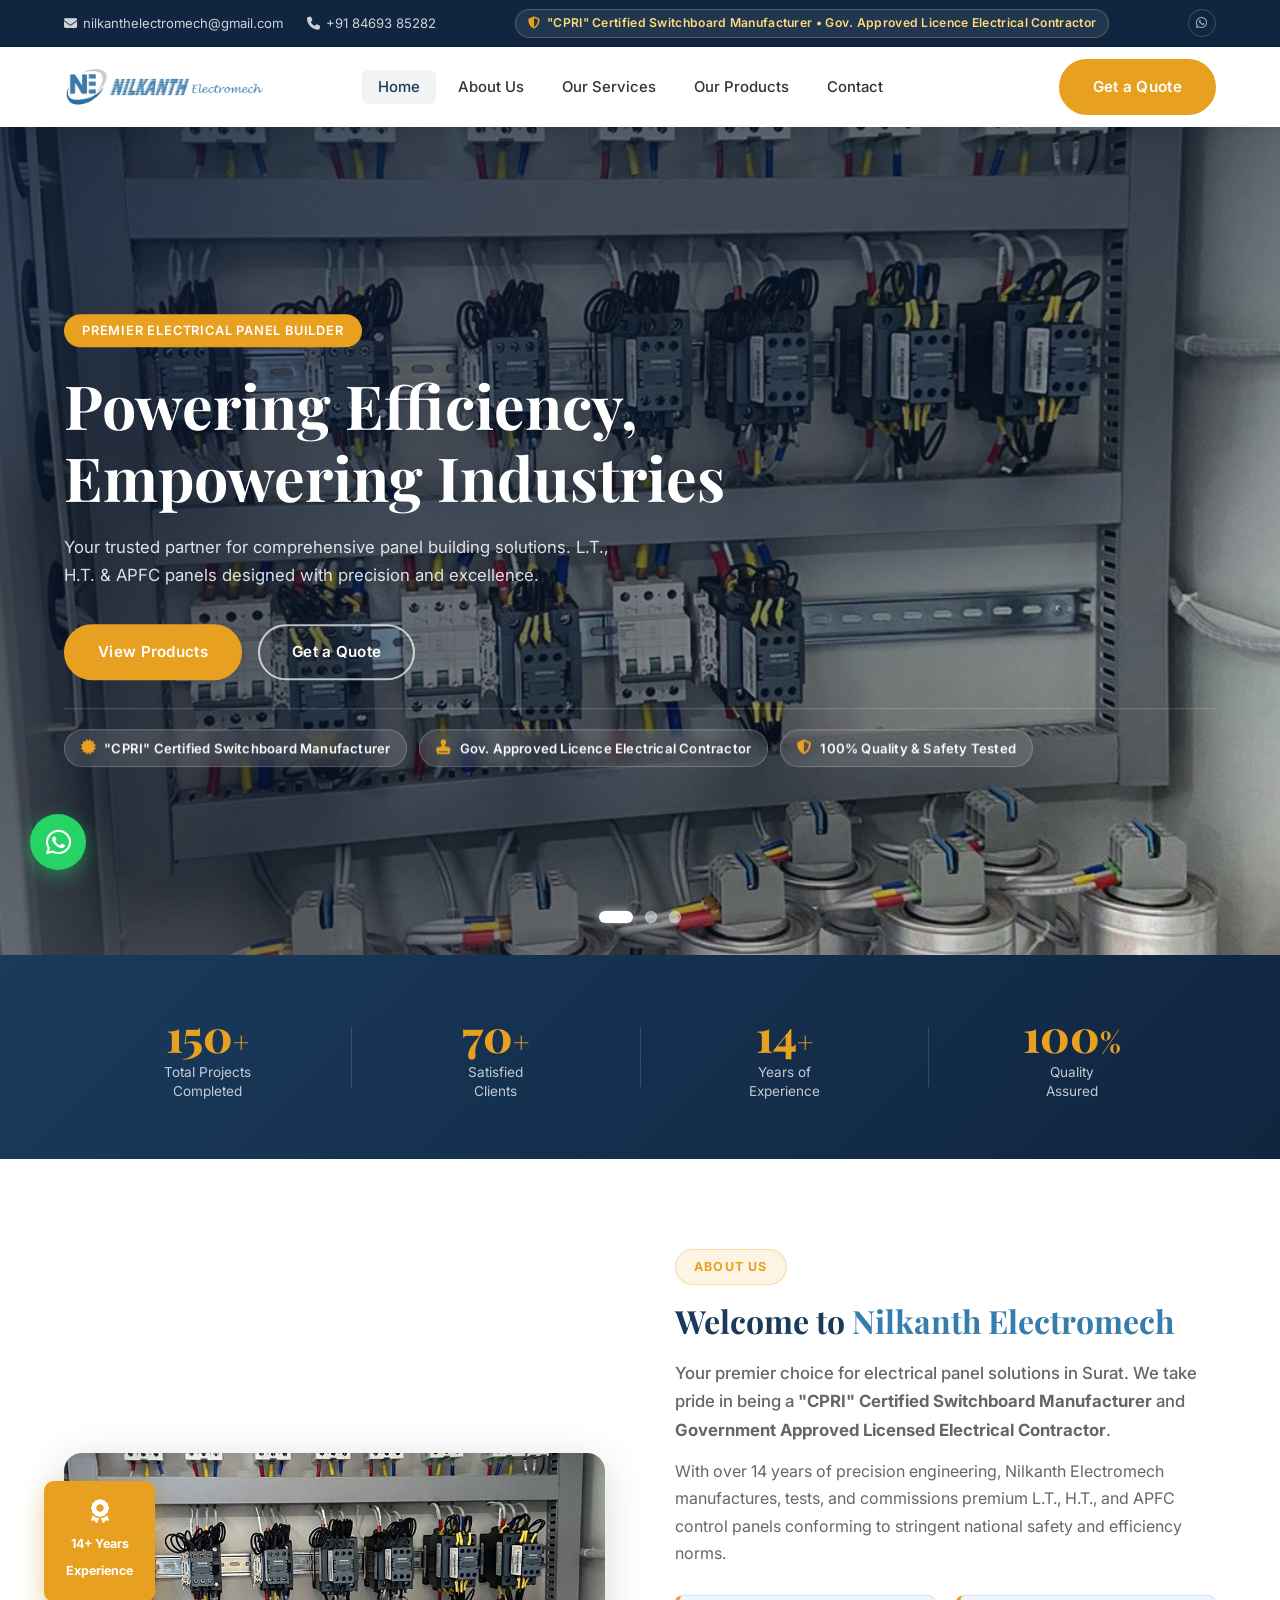
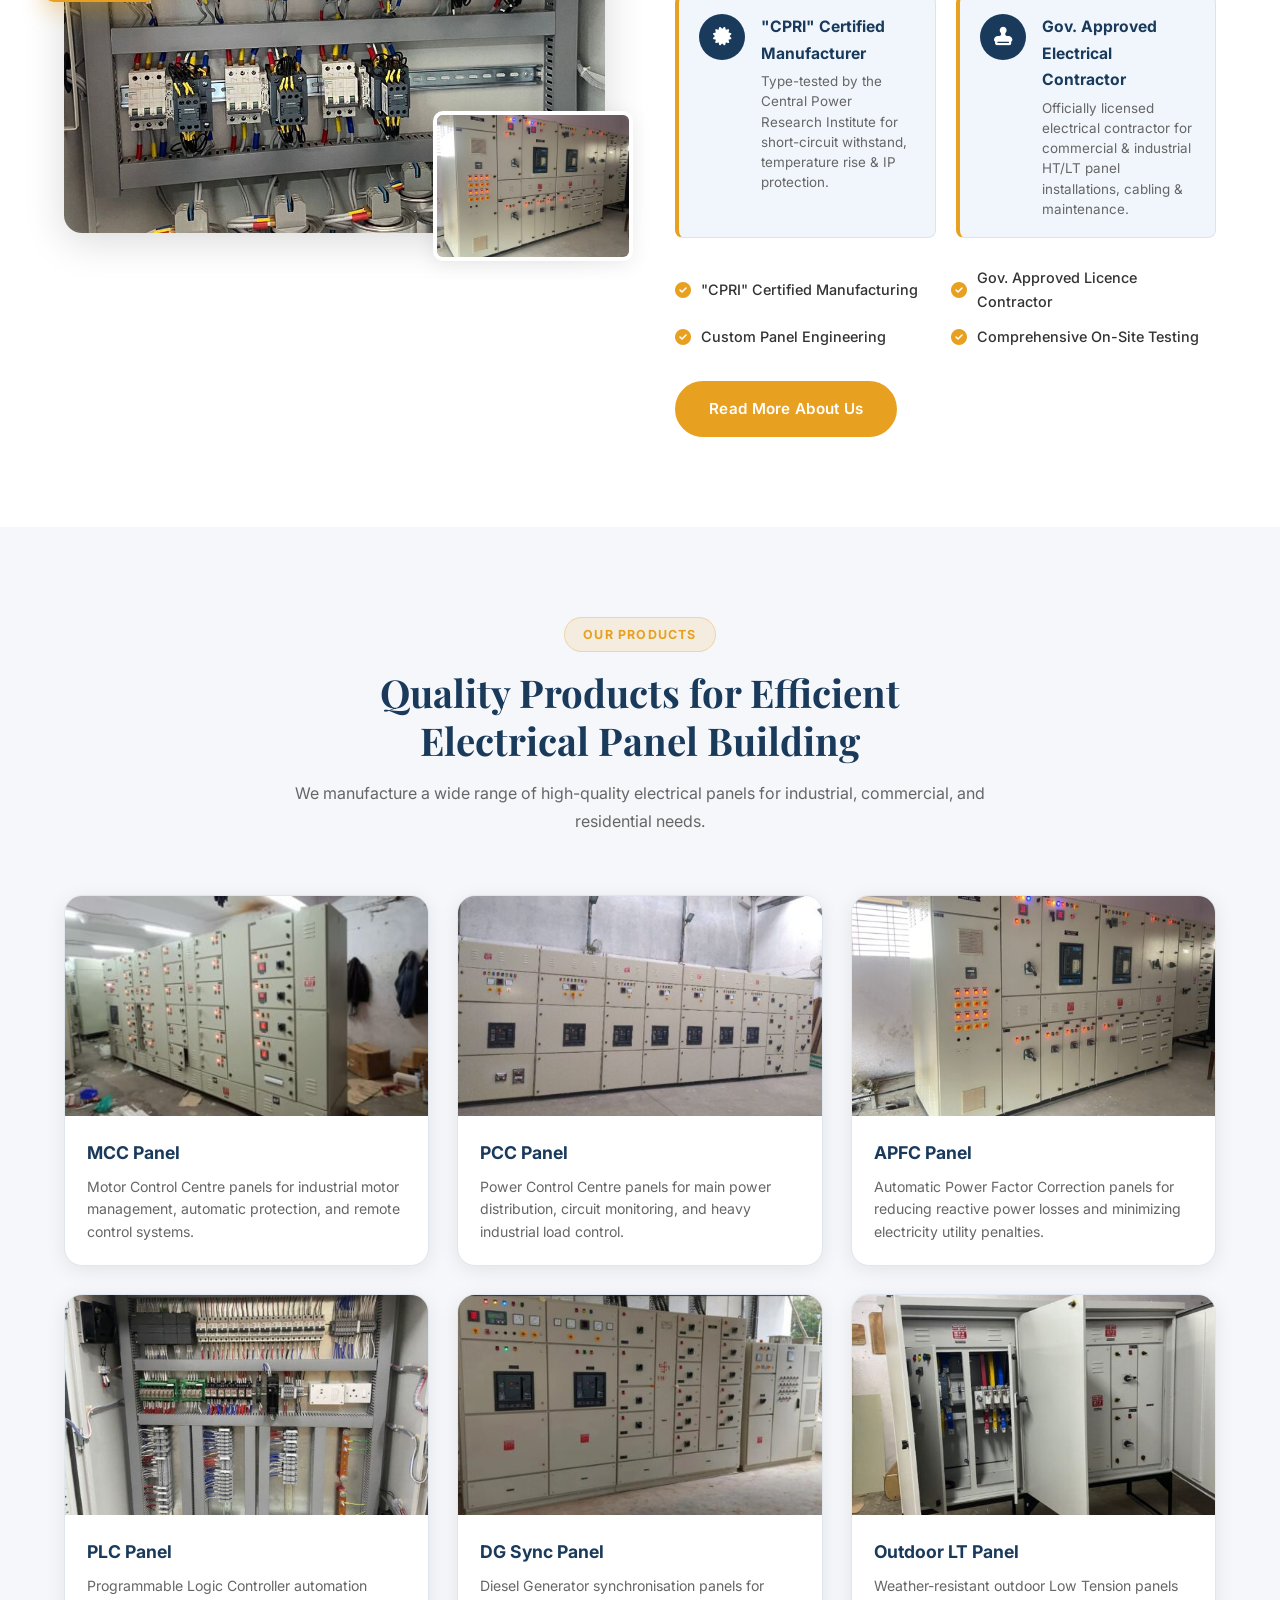
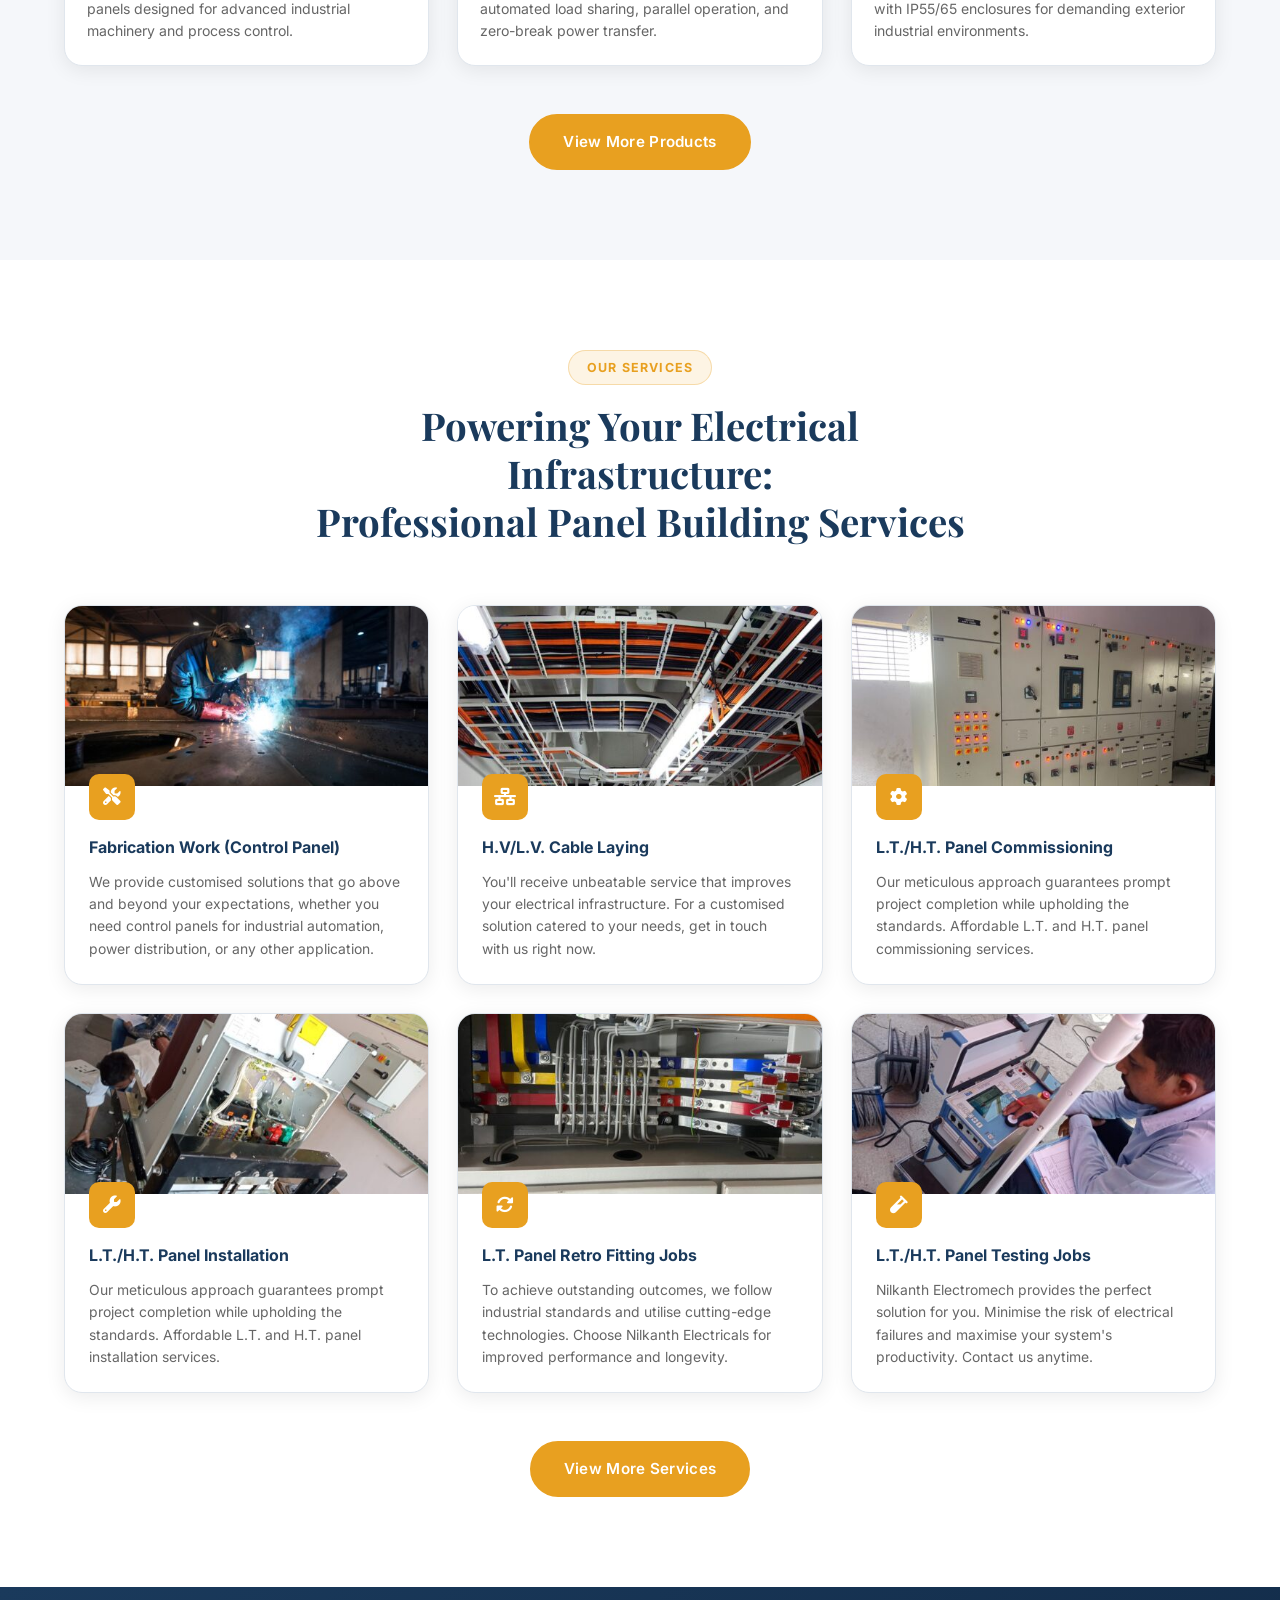
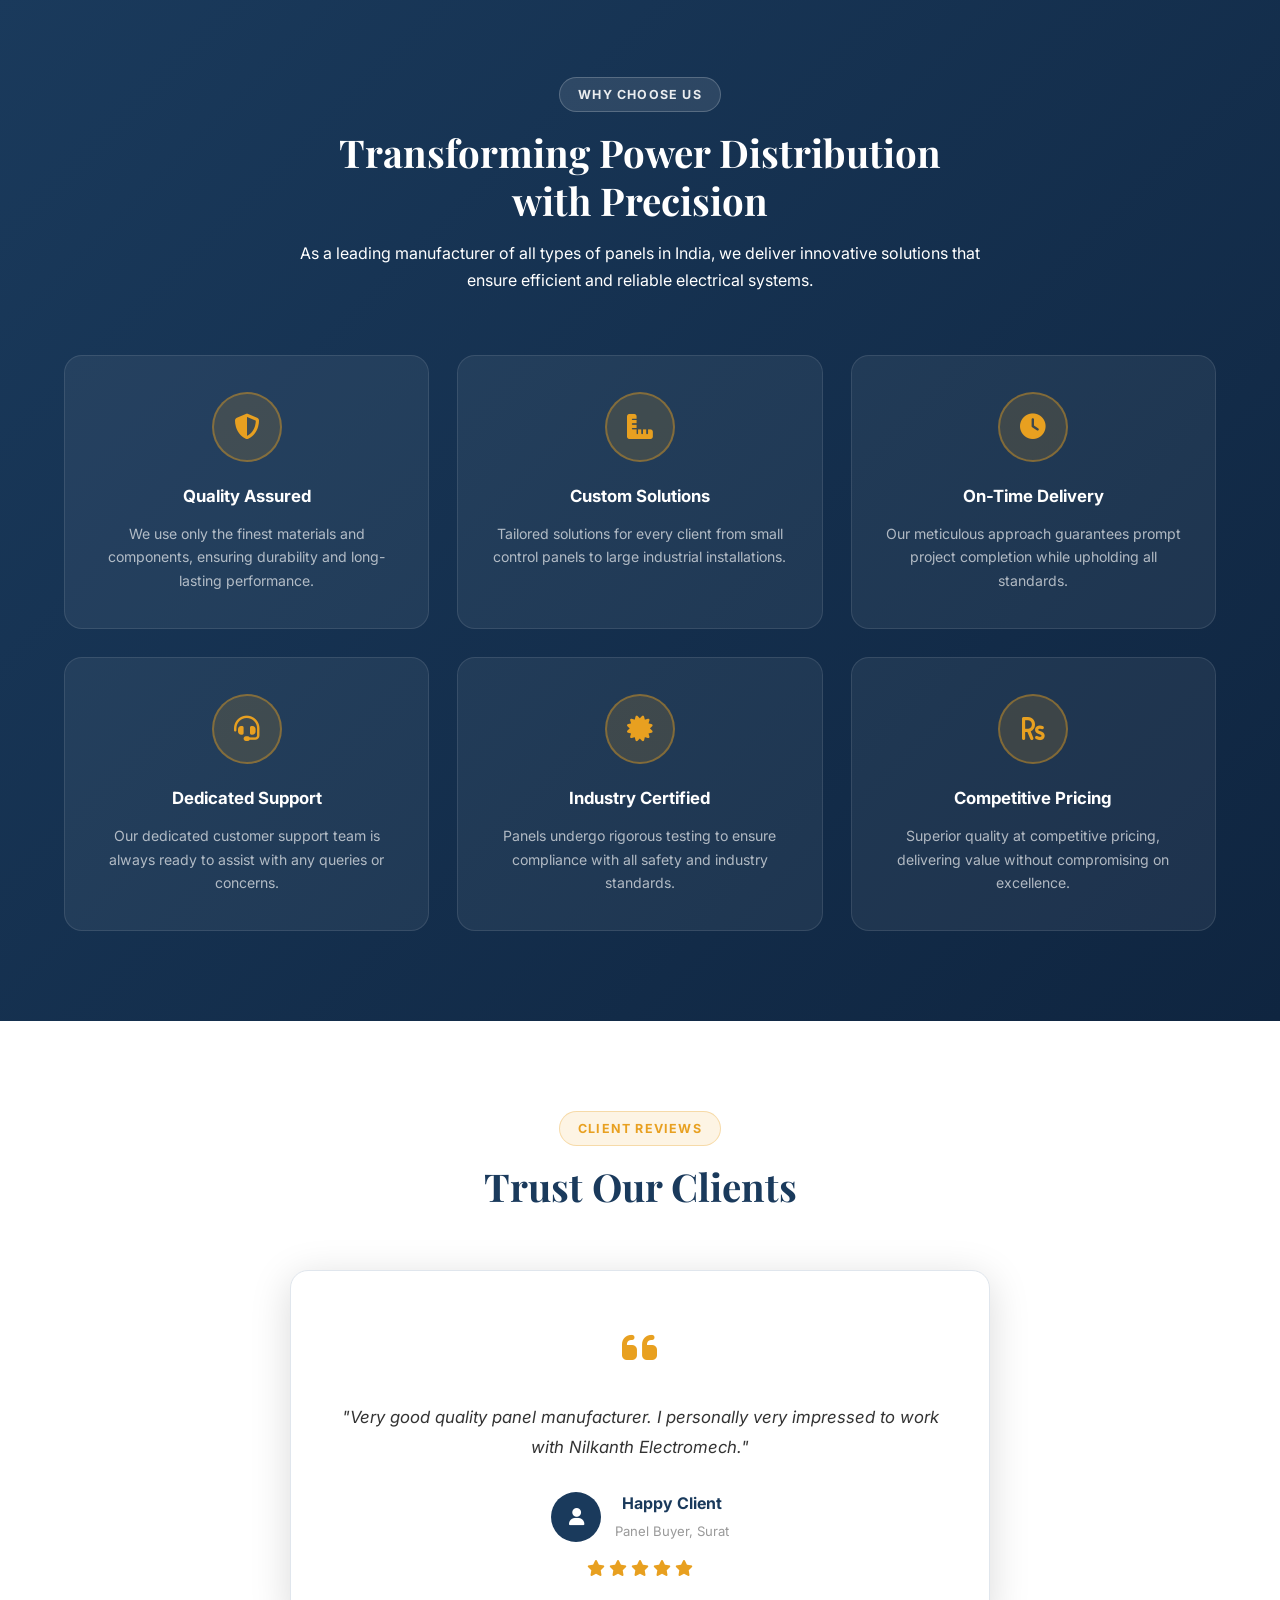
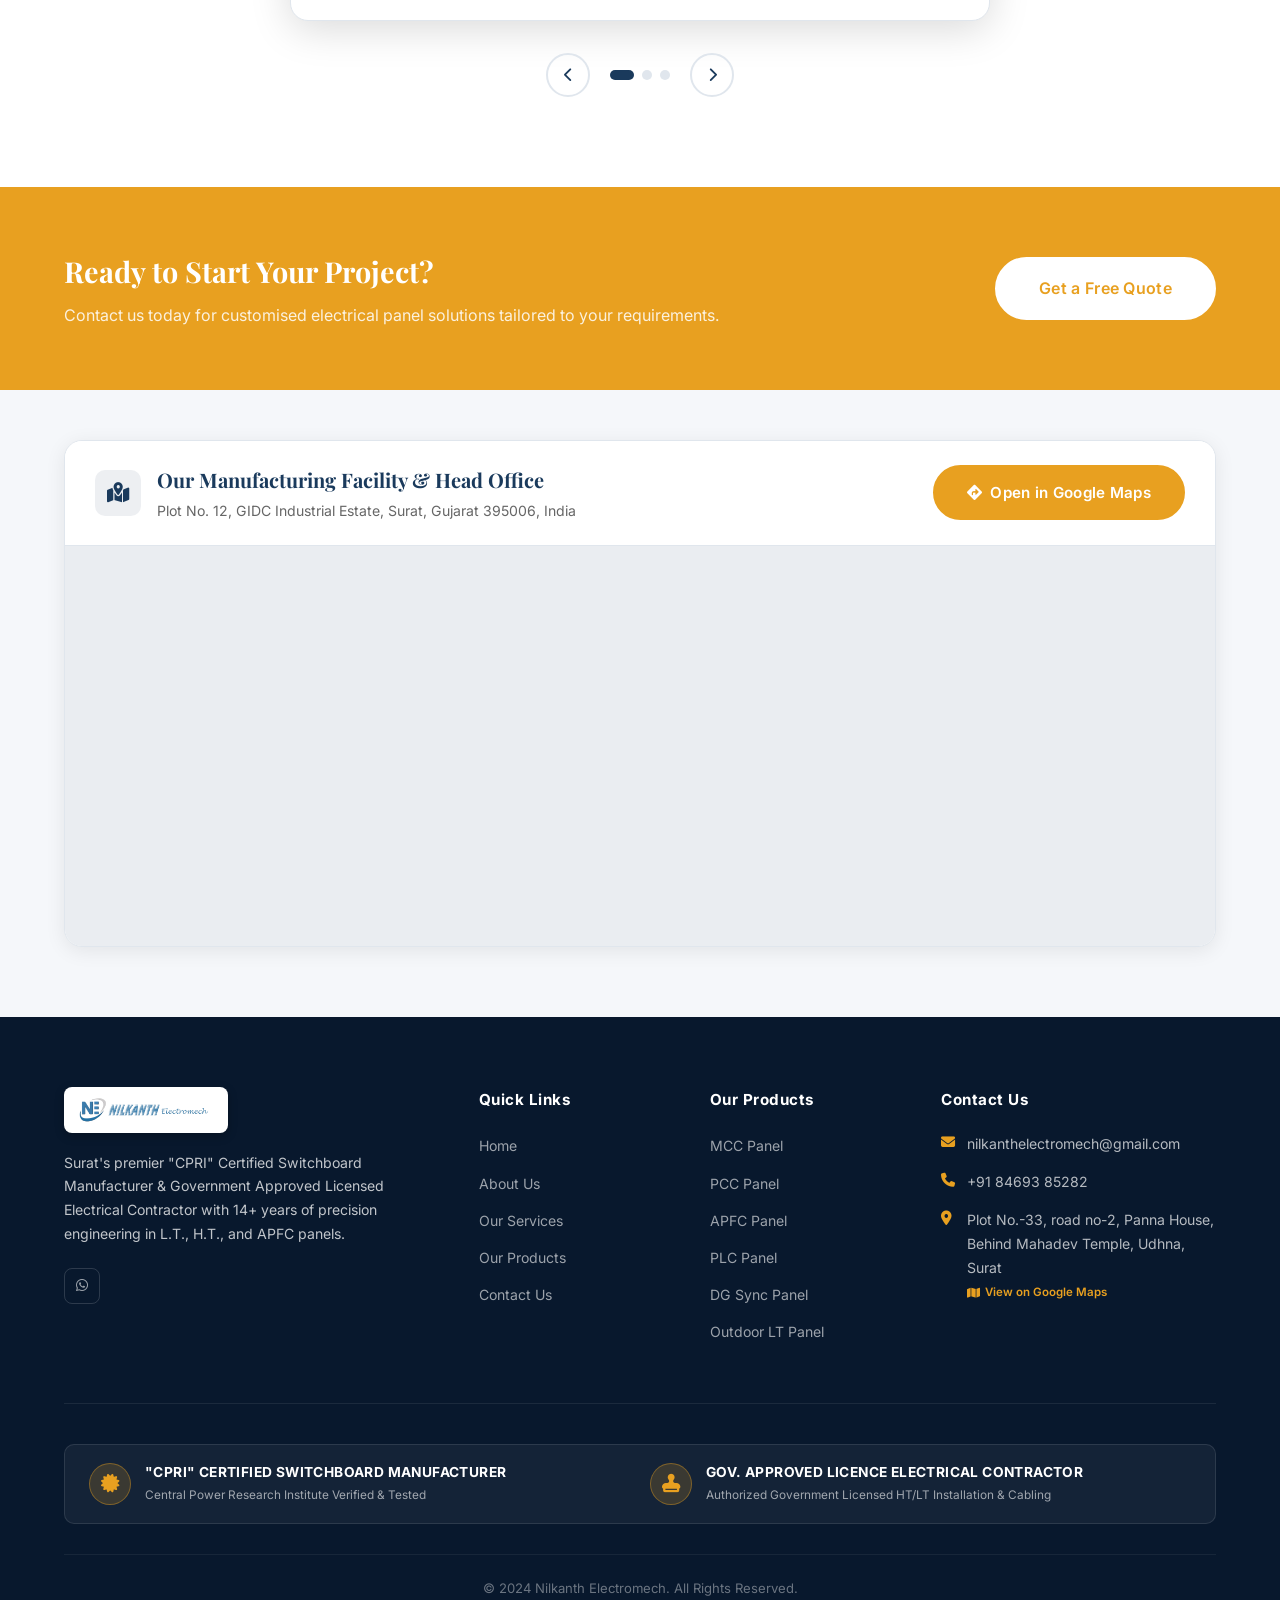
==== commit 81718a3c: "Update logo sitewide to official full logo, fix homepage slider script, and enhance admin panel slid" ====
--- a/index.html
+++ b/index.html
@@ -31,8 +31,7 @@
     <div class="container">
       <div class="header-inner">
         <a href="index.html" class="logo" title="Nilkanth Electromech">
-          <img src="images/NE@2x.png" alt="Nilkanth Electromech" onerror="this.src='images/logo-emblem.png'">
-          <div class="logo-text"><strong>Nilkanth</strong><span>Electromech</span></div>
+          <img src="images/logo-full.png" alt="Nilkanth Electromech" class="logo-img">
         </a>
         <nav class="nav" id="nav">
           <ul>
@@ -93,13 +92,11 @@
       </div>
     </div>
     <div class="hero-controls">
-      <button class="hero-prev" id="heroPrev" aria-label="Previous"><i class="fas fa-chevron-left"></i></button>
       <div class="hero-dots" id="heroDots">
         <span class="dot active" data-index="0"></span>
         <span class="dot" data-index="1"></span>
         <span class="dot" data-index="2"></span>
       </div>
-      <button class="hero-next" id="heroNext" aria-label="Next"><i class="fas fa-chevron-right"></i></button>
     </div>
   </section>
   <section class="stats-banner">
@@ -280,10 +277,7 @@
       <div class="footer-grid">
         <div class="footer-col">
           <a href="index.html" class="footer-logo-wrap" title="Nilkanth Electromech">
-            <img src="images/NE@2x.png" alt="Nilkanth Electromech" class="footer-logo-img" onerror="this.src='images/logo-emblem.png'">
-            <div class="footer-brand">
-              <strong>Nilkanth</strong><span>Electromech</span>
-            </div>
+            <img src="images/logo-full.png" alt="Nilkanth Electromech" class="footer-logo-img">
           </a>
           <p>Surat's premier "CPRI" Certified Switchboard Manufacturer &amp; Government Approved Licensed Electrical Contractor with 14+ years of precision engineering in L.T., H.T., and APFC panels.</p>
           <div class="footer-social">
--- a/style.css
+++ b/style.css
@@ -51,11 +51,10 @@
 /* HEADER */
 .header{position:sticky;top:0;z-index:1000;background:#fff;box-shadow:0 2px 20px rgba(0,0,0,.08);transition:var(--transition)}
 .header-inner{display:flex;align-items:center;gap:20px;padding:12px 0}
-.logo{display:flex;align-items:center;gap:12px;text-decoration:none}
-.logo img{height:50px;width:auto}
-.logo-text{line-height:1.2}
-.logo-text strong{display:block;color:#367dae;font-size:1.18rem;font-weight:800;letter-spacing:-0.01em}
-.logo-text span{display:block;color:#367dae;font-size:.85rem;font-weight:600;letter-spacing:.03em}
+.logo{display:inline-flex;align-items:center;text-decoration:none;transition:var(--transition)}
+.logo:hover img{transform:scale(1.02)}
+.logo img{height:52px;max-height:54px;width:auto;max-width:280px;object-fit:contain;display:block;transition:var(--transition)}
+.logo-text{display:none}
 /* TOPBAR BADGE */
 .topbar-cert{display:inline-flex;align-items:center;gap:7px;background:rgba(255,255,255,.08);color:#ffda79;padding:3px 12px;border-radius:20px;font-size:.76rem;font-weight:600;letter-spacing:.3px;border:1px solid rgba(255,218,121,.25)}
 .topbar-cert i{color:var(--accent)}
@@ -68,21 +67,21 @@
 .hamburger span{width:26px;height:2.5px;background:var(--primary);border-radius:2px;transition:var(--transition)}
 /* HERO */
 .hero{position:relative;height:92vh;min-height:560px;overflow:hidden}
-.hero-slides{height:100%;position:relative}
-.hero-slide{position:absolute;inset:0;background-size:cover;background-position:center;transition:opacity .8s ease,transform .8s ease;opacity:0;transform:scale(1.03)}
-.hero-slide.active{opacity:1;transform:scale(1)}
+.hero-slides{height:100%;position:relative;overflow:hidden}
+.hero-slide{position:absolute;inset:0;background-size:cover;background-position:center;transition:opacity .9s ease,transform 1.2s ease,visibility .9s;opacity:0;visibility:hidden;transform:scale(1.04);z-index:1;pointer-events:none}
+.hero-slide.active{opacity:1;visibility:visible;transform:scale(1);z-index:2;pointer-events:auto}
 .hero-overlay{position:absolute;inset:0;background:linear-gradient(135deg,rgba(10,25,47,.82) 0%,rgba(10,25,47,.5) 60%,transparent 100%)}
-.hero-content{position:absolute;top:50%;left:50%;transform:translate(-50%,-50%);width:100%;padding:0 24px;max-width:1200px}
+.hero-content{position:absolute;top:50%;left:50%;transform:translate(-50%,-50%);width:100%;padding:0 24px;max-width:1200px;z-index:3}
 .hero-tag{display:inline-block;background:var(--accent);color:#fff;padding:6px 18px;border-radius:30px;font-size:.8rem;font-weight:600;letter-spacing:.8px;text-transform:uppercase;margin-bottom:22px}
 .hero-content h1{font-family:'Playfair Display',serif;font-size:clamp(2rem,5vw,3.8rem);color:#fff;font-weight:700;line-height:1.18;margin-bottom:20px;max-width:700px}
 .hero-content p{color:rgba(255,255,255,.85);font-size:1.05rem;max-width:560px;margin-bottom:34px}
 .hero-btns{display:flex;gap:16px;flex-wrap:wrap}
-.hero-controls{position:absolute;bottom:36px;left:50%;transform:translateX(-50%);display:flex;align-items:center;gap:20px;z-index:10}
-.hero-prev,.hero-next{background:rgba(255,255,255,.15);border:2px solid rgba(255,255,255,.4);color:#fff;width:46px;height:46px;border-radius:50%;cursor:pointer;font-size:.95rem;display:flex;align-items:center;justify-content:center;transition:var(--transition);backdrop-filter:blur(6px)}
-.hero-prev:hover,.hero-next:hover{background:var(--accent);border-color:var(--accent)}
-.hero-dots{display:flex;gap:10px}
-.dot{width:10px;height:10px;border-radius:50%;background:rgba(255,255,255,.4);cursor:pointer;transition:var(--transition)}
-.dot.active{background:#fff;width:28px;border-radius:6px}
+.hero-controls{position:absolute;bottom:32px;left:50%;transform:translateX(-50%);display:flex;align-items:center;justify-content:center;z-index:20}
+.hero-prev,.hero-next{display:none !important}
+.hero-dots{display:flex;gap:12px;align-items:center}
+.dot{width:12px;height:12px;border-radius:50%;background:rgba(255,255,255,.45);cursor:pointer;transition:all .35s ease;border:1px solid rgba(255,255,255,.3)}
+.dot:hover{background:rgba(255,255,255,.75)}
+.dot.active{background:#fff;width:34px;border-radius:20px;box-shadow:0 0 10px rgba(255,255,255,.6)}
 /* STATS BANNER */
 .stats-banner{background:linear-gradient(135deg,var(--primary) 0%,var(--primary-dark) 100%);padding:48px 0}
 .stats-grid{display:grid;grid-template-columns:1fr auto 1fr auto 1fr auto 1fr;align-items:center;gap:0}
@@ -175,10 +174,10 @@
 /* FOOTER */
 .footer{background:#08182d;color:rgba(255,255,255,.75);padding:70px 0 0}
 .footer-grid{display:grid;grid-template-columns:2fr 1fr 1fr 1.5fr;gap:48px;padding-bottom:48px;border-bottom:1px solid rgba(255,255,255,.08)}
-.footer-logo-wrap{display:flex;align-items:center;gap:12px;margin-bottom:18px}
-.footer-logo-wrap img{height:44px;width:auto}
-.footer-brand strong{display:block;color:#fff;font-size:1.1rem;font-weight:800}
-.footer-brand span{color:#4da6e6;font-size:.82rem;font-weight:600}
+.footer-logo-wrap{display:inline-flex;align-items:center;margin-bottom:18px;text-decoration:none}
+.footer-logo-wrap img,.footer-logo-img{height:46px;max-width:230px;width:auto;object-fit:contain;background:#ffffff;padding:6px 14px;border-radius:8px;box-shadow:0 3px 10px rgba(0,0,0,.25);transition:var(--transition);display:block}
+.footer-logo-wrap:hover img{transform:scale(1.02)}
+.footer-brand{display:none !important}
 /* HERO TRUST BADGES */
 .hero-trust-badges{display:flex;gap:12px;flex-wrap:wrap;margin-top:28px;padding-top:20px;border-top:1px solid rgba(255,255,255,.2)}
 .trust-badge-item{display:inline-flex;align-items:center;gap:8px;background:rgba(255,255,255,.12);backdrop-filter:blur(8px);-webkit-backdrop-filter:blur(8px);color:#fff;padding:7px 16px;border-radius:30px;font-size:.82rem;font-weight:600;letter-spacing:.2px;border:1px solid rgba(255,255,255,.25)}
@@ -291,7 +290,8 @@
 }
 @media(max-width:768px){
   .topbar-left,.topbar-center{display:none}
-  .logo-sub{display:none}
+  .logo img{height:42px;max-width:220px}
+  .logo-sub,.logo-text{display:none}
   .hamburger{display:flex}
   .nav{position:fixed;top:0;right:-100%;width:280px;height:100vh;background:#fff;flex-direction:column;padding:80px 32px 32px;box-shadow:-4px 0 30px rgba(0,0,0,.1);transition:right .3s ease;z-index:999}
   .nav.open{right:0}
@@ -314,3 +314,6 @@
   .map-header{flex-direction:column;align-items:flex-start}
   .map-frame-wrapper{height:300px}
 }
+@media(max-width:420px){
+  .logo img{height:36px;max-width:185px}
+}
